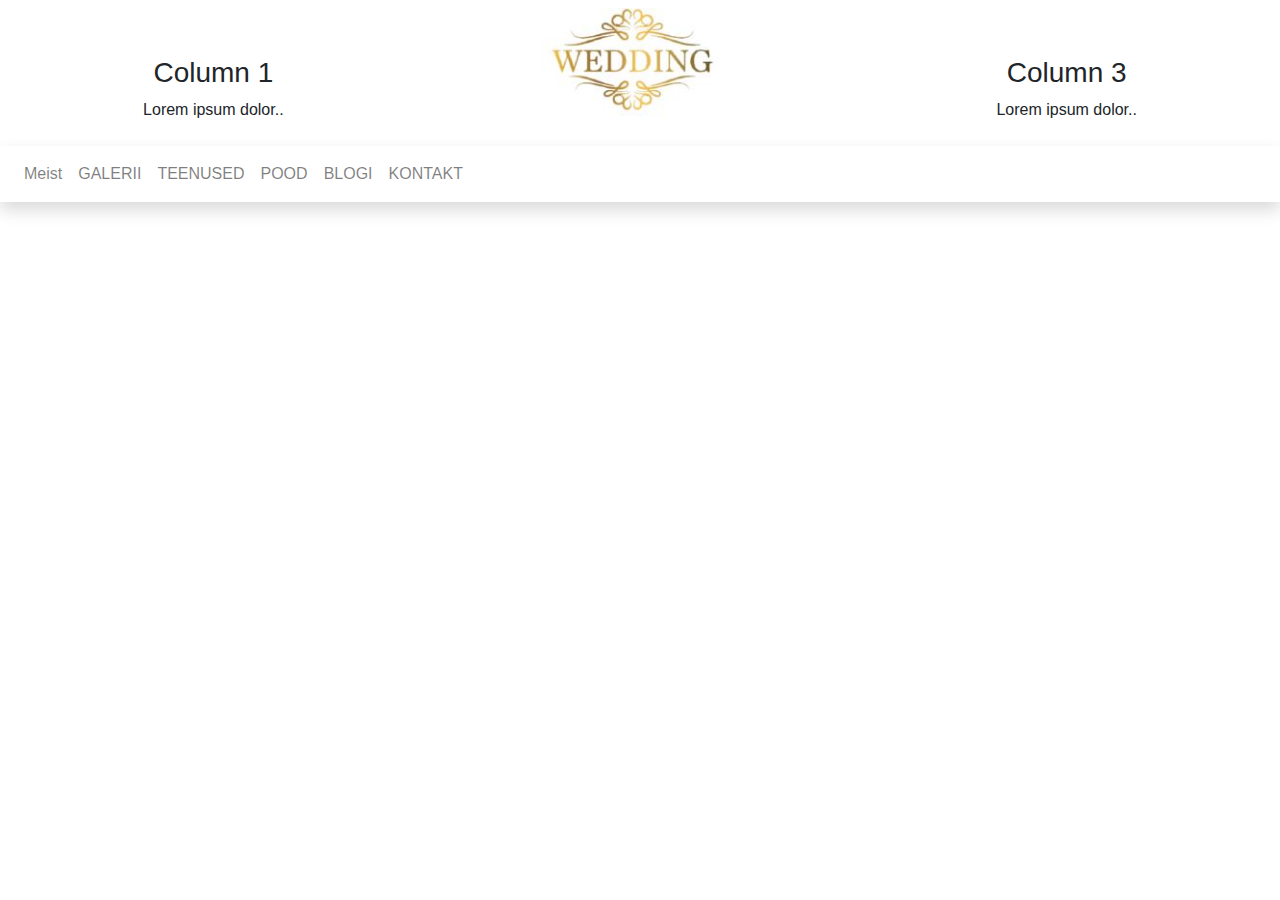
==== home.html @ d2431ec0 "initial commit" ====
<!DOCTYPE html>
<html lang="en">
  <head>
    <meta charset="UTF-8" />
    <meta http-equiv="X-UA-Compatible" content="IE=edge" />
    <meta name="viewport" content="width=device-width, initial-scale=1.0" />
    <link rel="stylesheet" href="style.css" />
    <title>Home</title>
    <link
    rel="stylesheet"
    href="https://stackpath.bootstrapcdn.com/bootstrap/4.3.1/css/bootstrap.min.css"
    integrity="sha384-ggOyR0iXCbMQv3Xipma34MD+dH/1fQ784/j6cY/iJTQUOhcWr7x9JvoRxT2MZw1T"
    crossorigin="anonymous"
  />
  </head>
    <!-- päis --->
    <header class="py-2">
        <div class="container-fluid">
          <div class="row text-center">
            <!--<div class="col-lg-12 my-3 text-center">
              <a href="home.html"><img src="päis.JPG" width="100%" /></a>
            </div> --->
            <div class="col-sm mt-5">
              <h3>Column 1</h3>
              <p>Lorem ipsum dolor..</p>
            </div>
            <div class="col-sm">
              <a href="images/logo.JPG"><img src="images/logo.JPG" width="50%" /></a>
            </div>
            <div class="col-sm mt-5">
              <h3>Column 3</h3>
              <p>Lorem ipsum dolor..</p>
            </div>
          </div>
        </div>
    </header>
      <!-- navigatsioon -->
      <nav class="navbar navbar-expand-lg navbar-light bg-white shadow">
        <button
          class="navbar-toggler"
          type="button"
          data-toggle="collapse"
          data-target="#navbarNavDropdown"
          aria-controls="navbarNavDropdown"
          aria-expanded="false"
          aria-label="Toggle navigation"
        >
          <span class="navbar-toggler-icon"></span>
        </button>
        <div class="collapse navbar-collapse" id="navbarNavDropdown">
          <ul class="navbar-nav mr-auto">
            <li class="nav-item"><a class="nav-link" href="about.html">Meist</a></li>
            <li class="nav-item"><a class="nav-link" href="#">GALERII</a></li>
            <li class="nav-item"><a class="nav-link" href="services.html">TEENUSED</a></li>
            <li class="nav-item"><a class="nav-link" href="#">POOD</a></li>
            <li class="nav-item"><a class="nav-link" href="#">BLOGI</a></li>
            <li class="nav-item"><a class="nav-link" href="#">KONTAKT</a></li>
          </ul>
  <body></body>
</html>
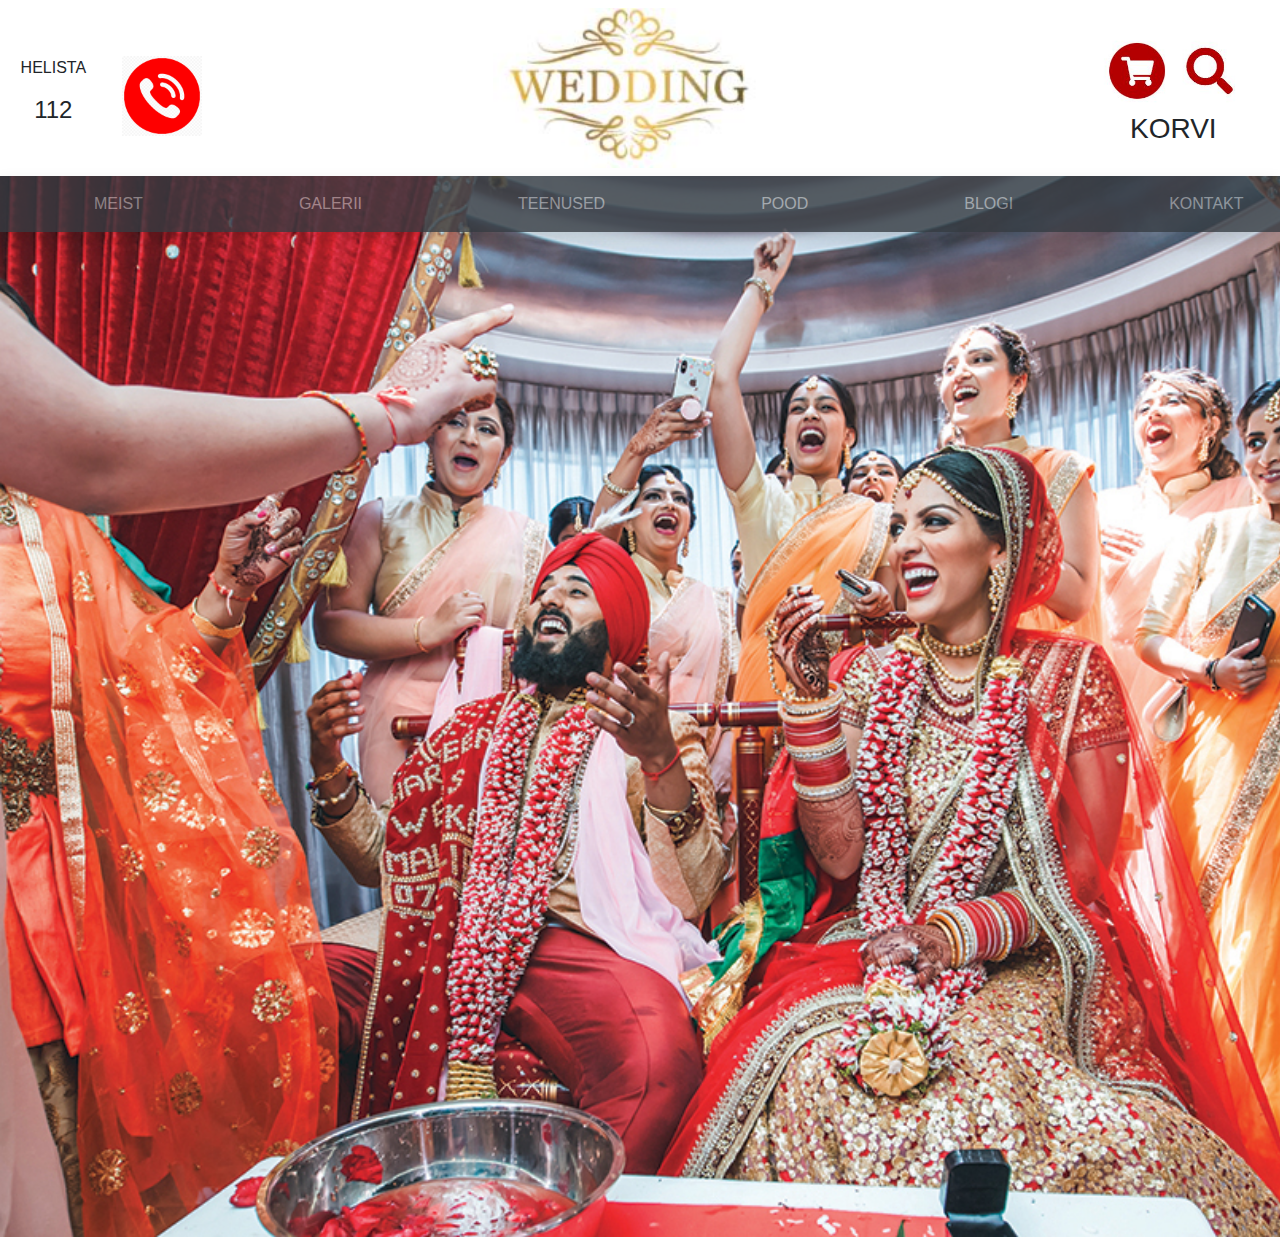
==== commit 38a398b2: "navbar & header" ====
--- a/home.html
+++ b/home.html
@@ -7,54 +7,66 @@
     <link rel="stylesheet" href="style.css" />
     <title>Home</title>
     <link
-    rel="stylesheet"
-    href="https://stackpath.bootstrapcdn.com/bootstrap/4.3.1/css/bootstrap.min.css"
-    integrity="sha384-ggOyR0iXCbMQv3Xipma34MD+dH/1fQ784/j6cY/iJTQUOhcWr7x9JvoRxT2MZw1T"
-    crossorigin="anonymous"
-  />
+      rel="stylesheet"
+      href="https://stackpath.bootstrapcdn.com/bootstrap/4.3.1/css/bootstrap.min.css"
+      integrity="sha384-ggOyR0iXCbMQv3Xipma34MD+dH/1fQ784/j6cY/iJTQUOhcWr7x9JvoRxT2MZw1T"
+      crossorigin="anonymous"
+    />
   </head>
+  <body>
     <!-- päis --->
     <header class="py-2">
-        <div class="container-fluid">
-          <div class="row text-center">
-            <!--<div class="col-lg-12 my-3 text-center">
+      <div class="container-fluid">
+        <div class="row text-center">
+          <!--<div class="col-lg-12 my-3 text-center">
               <a href="home.html"><img src="päis.JPG" width="100%" /></a>
             </div> --->
-            <div class="col-sm mt-5">
-              <h3>Column 1</h3>
-              <p>Lorem ipsum dolor..</p>
-            </div>
-            <div class="col-sm">
-              <a href="images/logo.JPG"><img src="images/logo.JPG" width="50%" /></a>
-            </div>
-            <div class="col-sm mt-5">
-              <h3>Column 3</h3>
-              <p>Lorem ipsum dolor..</p>
-            </div>
+          <div class="col-1 mt-5">
+            <p>HELISTA</p>
+            <h4>112</h4>
+          </div>
+          <div class="col-1 mt-5 mb-0">
+            <a class="logo" href="images/call.png"
+              ><img src="images/call.png"
+            /></a>
+          </div>
+          <div class="col-sm mb-0">
+            <a class="icon" href="images/logo.JPG"
+              ><img src="images/logo.JPG"
+            /></a>
+          </div>
+          <div class="col-2 mt-4 mb-0">
+            <a class="logo" href="images/shop.JPG"
+              ><img src="images/shop.JPG"
+            /></a>
+            <h3>KORVI</h3>
           </div>
         </div>
+      </div>
     </header>
+    <div id="presentation">
       <!-- navigatsioon -->
-      <nav class="navbar navbar-expand-lg navbar-light bg-white shadow">
-        <button
-          class="navbar-toggler"
-          type="button"
-          data-toggle="collapse"
-          data-target="#navbarNavDropdown"
-          aria-controls="navbarNavDropdown"
-          aria-expanded="false"
-          aria-label="Toggle navigation"
+      <container>
+        <nav
+          class="navbar navbar-expand-lg navbar-dark bg-dark shadow"
+          id="mainNav"
         >
-          <span class="navbar-toggler-icon"></span>
-        </button>
-        <div class="collapse navbar-collapse" id="navbarNavDropdown">
-          <ul class="navbar-nav mr-auto">
-            <li class="nav-item"><a class="nav-link" href="about.html">Meist</a></li>
-            <li class="nav-item"><a class="nav-link" href="#">GALERII</a></li>
-            <li class="nav-item"><a class="nav-link" href="services.html">TEENUSED</a></li>
-            <li class="nav-item"><a class="nav-link" href="#">POOD</a></li>
-            <li class="nav-item"><a class="nav-link" href="#">BLOGI</a></li>
-            <li class="nav-item"><a class="nav-link" href="#">KONTAKT</a></li>
-          </ul>
-  <body></body>
+          <div class="collapse navbar-collapse" id="navbarNavDropdown">
+            <ul class="navbar-nav mx-auto">
+              <li class="nav-item">
+                <a class="nav-link" href="about.html">MEIST</a>
+              </li>
+              <li class="nav-item"><a class="nav-link" href="#">GALERII</a></li>
+              <li class="nav-item">
+                <a class="nav-link" href="services.html">TEENUSED</a>
+              </li>
+              <li class="nav-item"><a class="nav-link" href="#">POOD</a></li>
+              <li class="nav-item"><a class="nav-link" href="#">BLOGI</a></li>
+              <li class="nav-item"><a class="nav-link" href="#">KONTAKT</a></li>
+            </ul>
+          </div>
+        </nav>
+      </container>
+    </div>
+  </body>
 </html>
--- a/style.css
+++ b/style.css
@@ -0,0 +1,34 @@
+.logo img {
+  height: 80px;
+}
+
+.icon img {
+  height: 160px;
+}
+
+.nav-item {
+  margin-left: 70px;
+  margin-right: 70px;
+}
+
+#mainNav {
+  background-color: black;
+  opacity: 0.8;
+}
+
+.jumbotron {
+  background-image: url("images/wedding2.jpg");
+  background-size: cover;
+  height: 100%;
+}
+
+#presentation {
+  background-image: url("images/wedding2.jpg");
+  height: 1061px;
+  width: auto;
+  background-repeat: no-repeat;
+  background-size: cover;
+}
+
+#wedding img {
+}
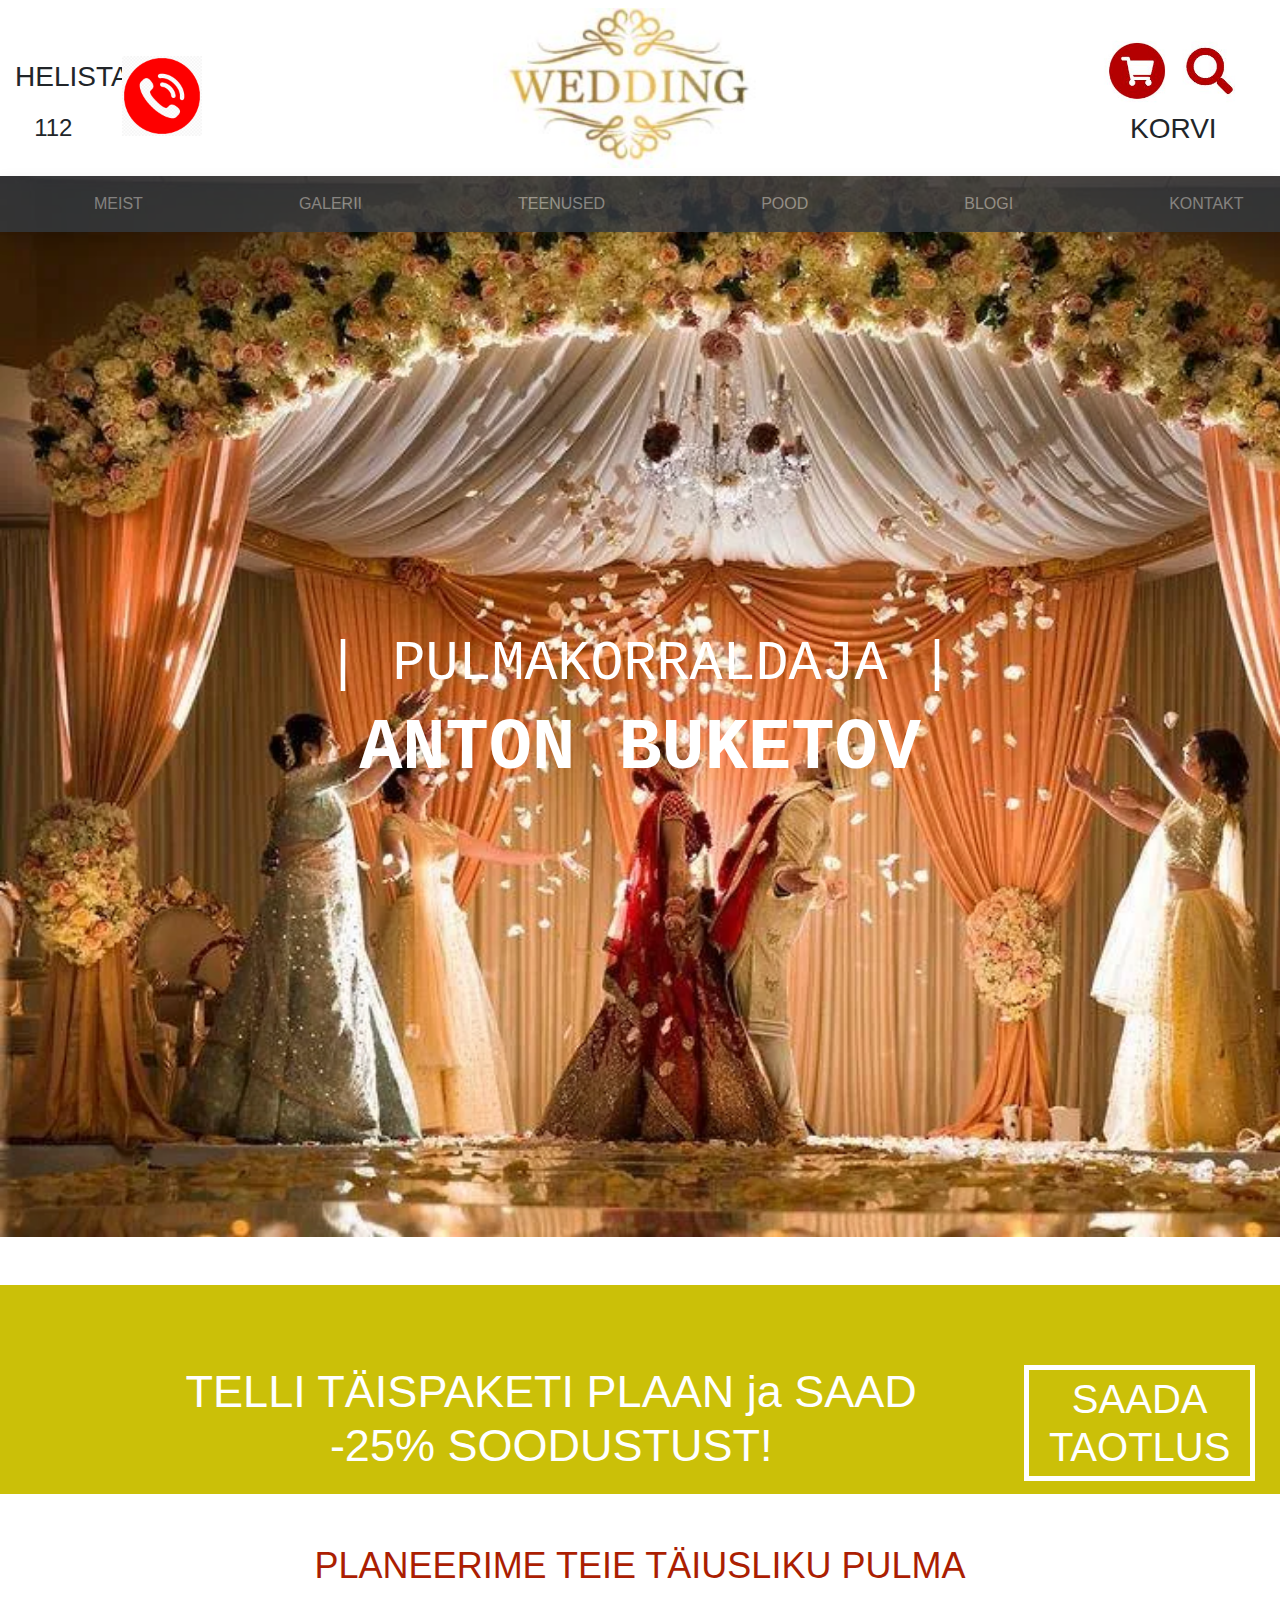
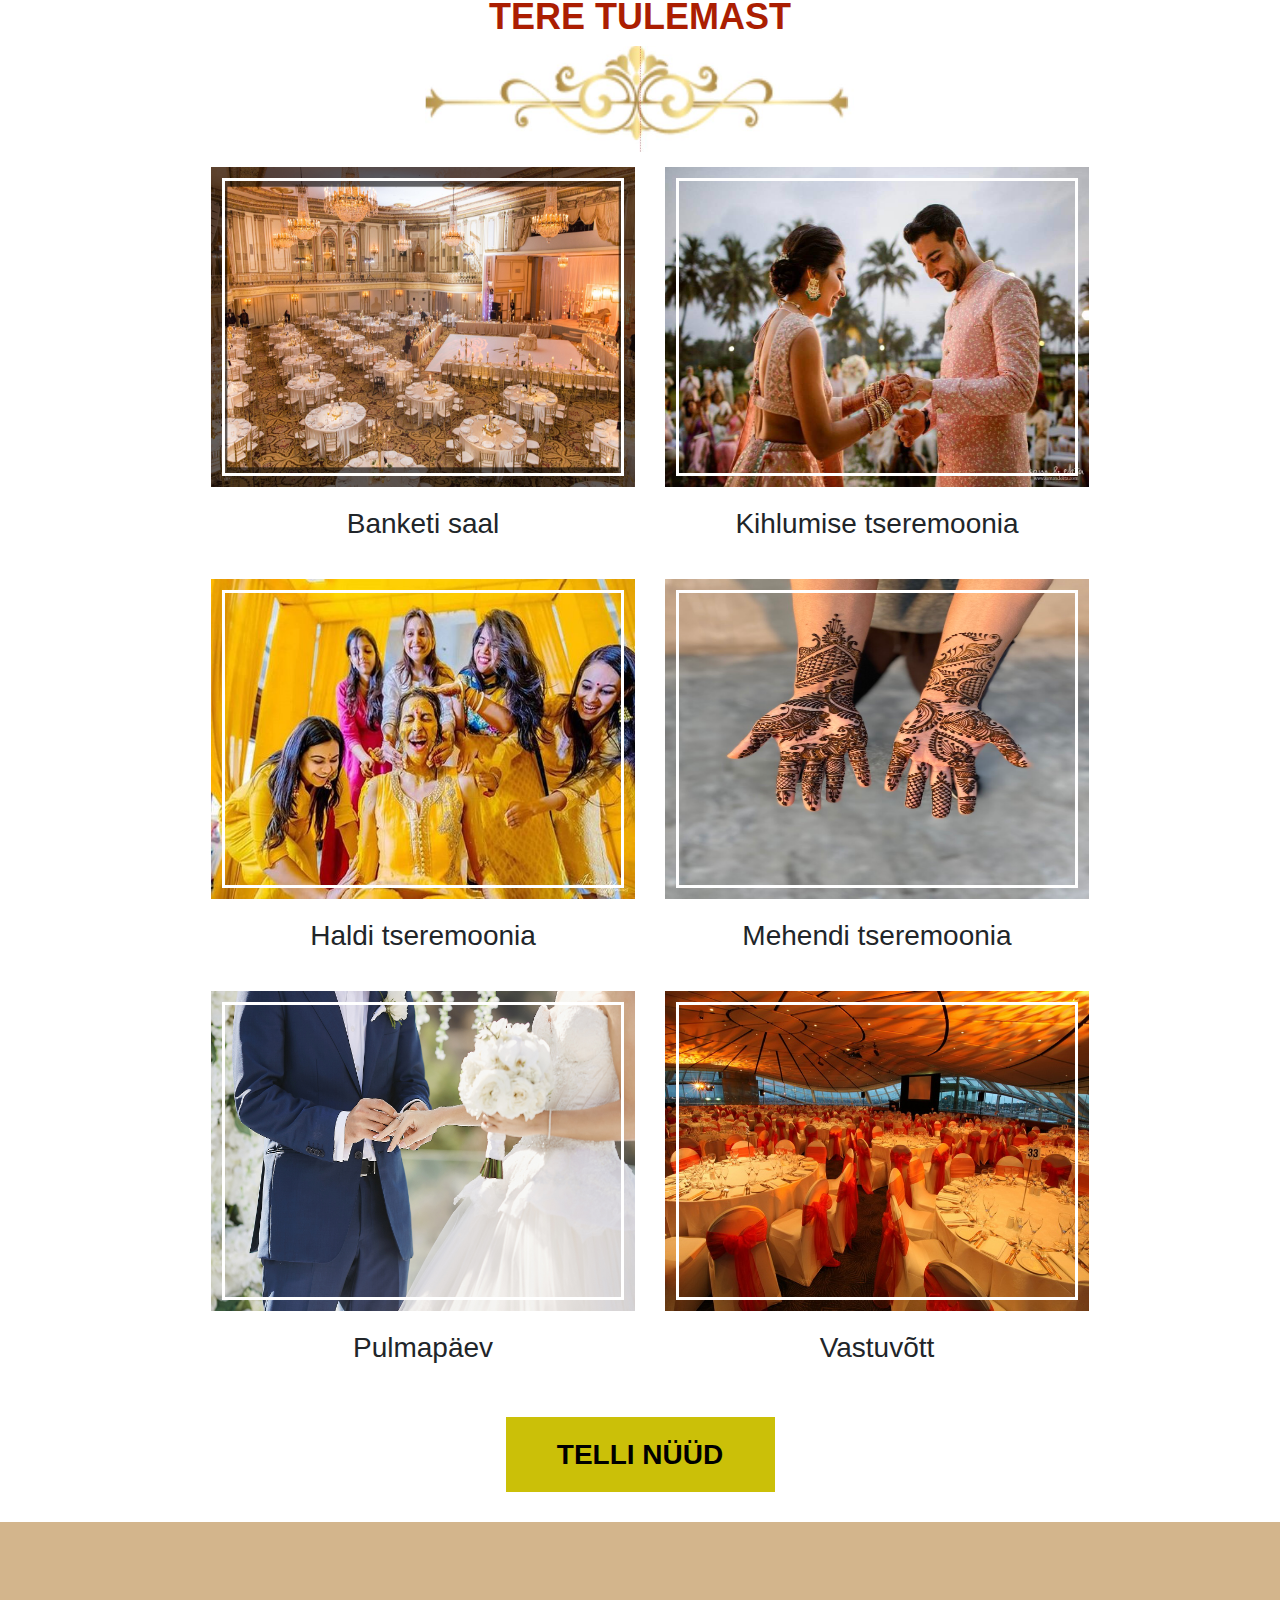
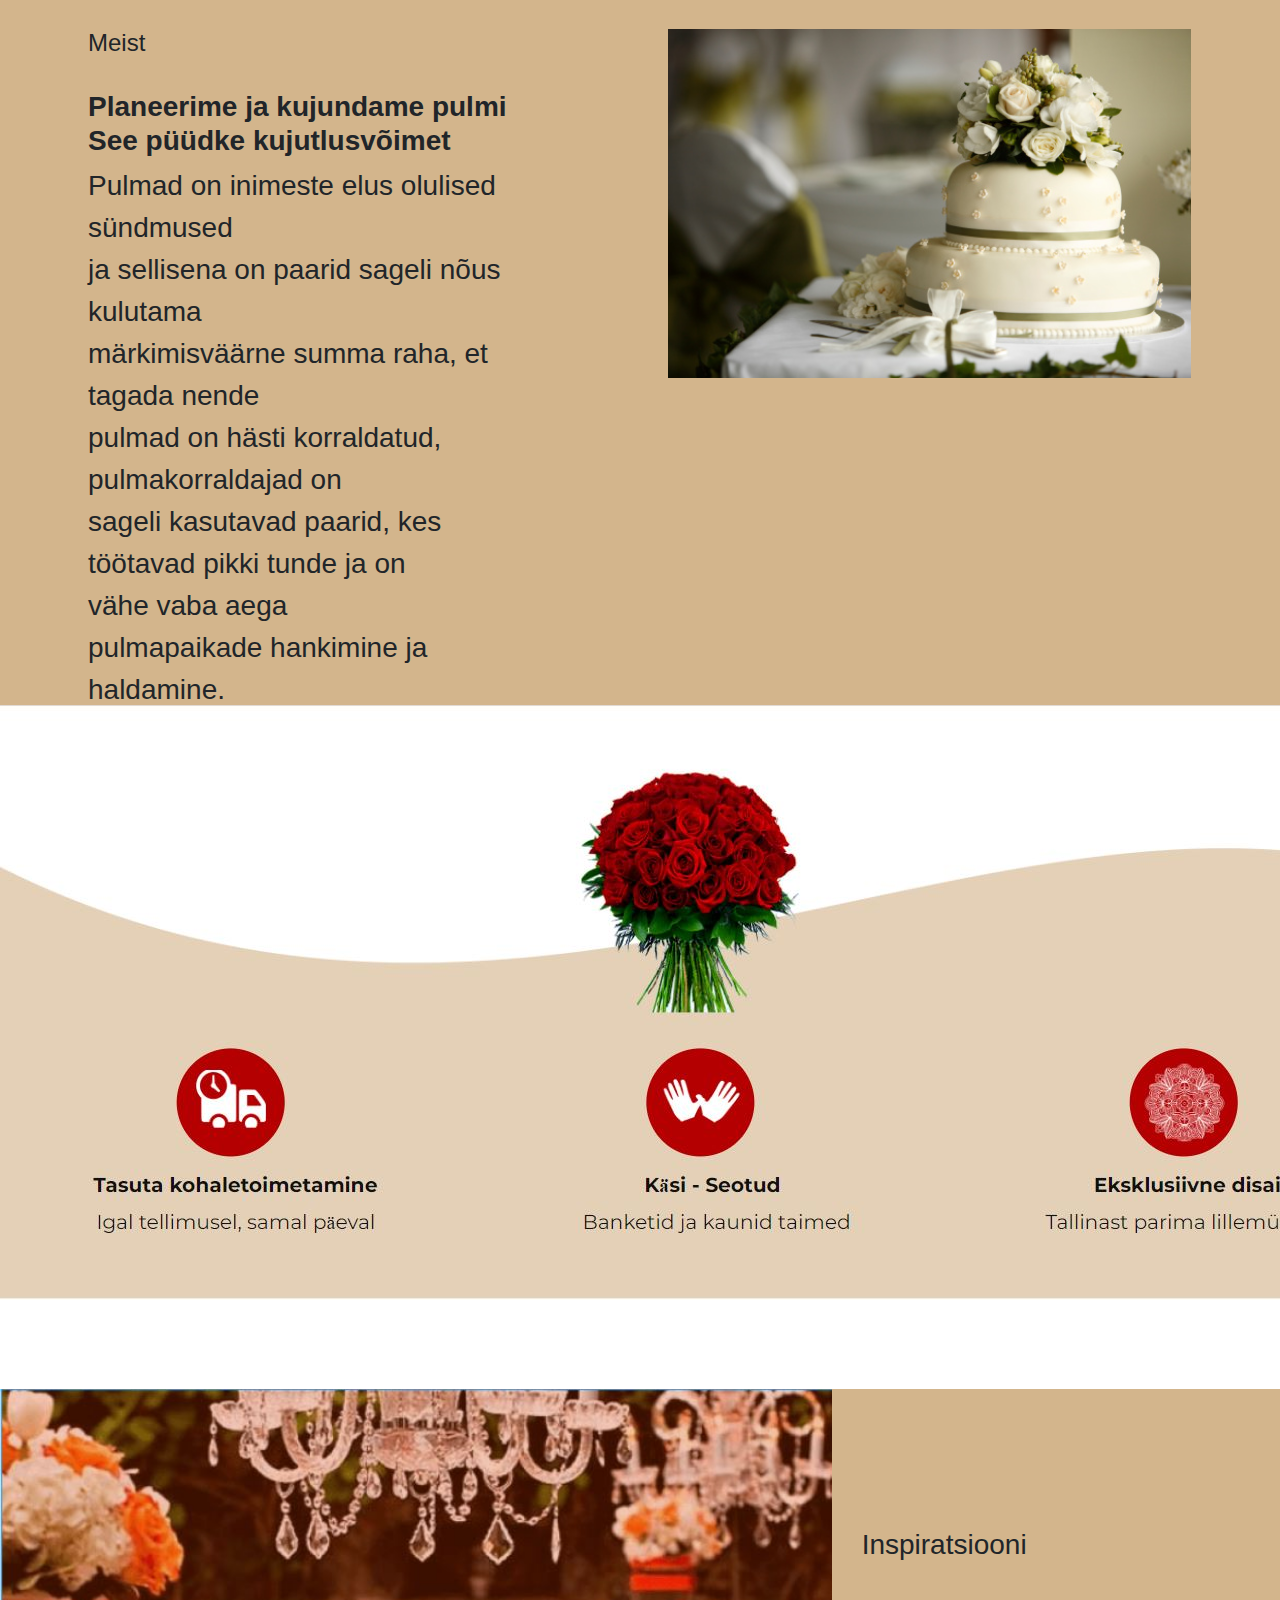
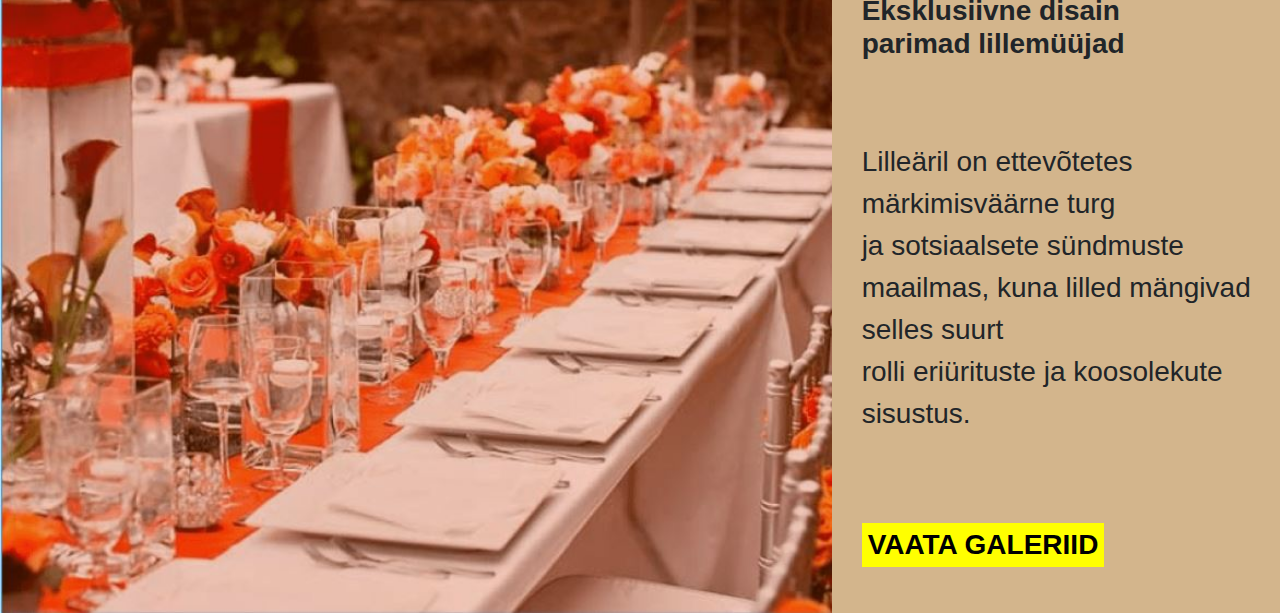
==== commit 5c2a8c5c: "homepage" ====
--- a/home.html
+++ b/home.html
@@ -18,9 +18,6 @@
     <header class="py-2">
       <div class="container-fluid">
         <div class="row text-center">
-          <!--<div class="col-lg-12 my-3 text-center">
-              <a href="home.html"><img src="päis.JPG" width="100%" /></a>
-            </div> --->
           <div class="col-1 mt-5">
             <p>HELISTA</p>
             <h4>112</h4>
@@ -67,6 +64,117 @@
           </div>
         </nav>
       </container>
+      <h1
+        style="
+          font-family: 'Courier New', Courier, monospace-semibold;
+          color: white;
+          font-size: 55px;
+          padding-top: 400px;
+        "
+      >
+        | PULMAKORRALDAJA |
+      </h1>
+      <h1
+        style="
+          font-family: 'Courier New', Courier, monospace-bold;
+          color: white;
+          font-size: 72px;
+          font-weight: bold;
+        "
+      >
+        ANTON BUKETOV
+      </h1>
+    </div>
+    <div class="homeContent">
+      <div class="soodustus">
+        <h1 style="color: white; font-size: 45px; padding-right: 77px">
+          TELLI TÄISPAKETI PLAAN ja SAAD -25% SOODUSTUST!
+        </h1>
+        <container>
+          <h1 style="color: white; border: 5px solid white; padding: 5px">
+            SAADA TAOTLUS
+          </h1>
+        </container>
+      </div>
+      <div class="tereTulemast">
+        <h2>PLANEERIME TEIE TÄIUSLIKU PULMA</h2>
+        <h2 style="font-weight: bold">TERE TULEMAST</h2>
+        <img src="images/kaunistus.jpg" />
+      </div>
+      <div class="võimalused">
+        <div>
+          <img src="images/saal.jpg" />
+          <h1>Banketi saal</h1>
+        </div>
+        <div>
+          <img src="images/kihlus.jpeg" />
+          <h1>Kihlumise tseremoonia</h1>
+        </div>
+        <div>
+          <img src="images/haldi.jpg" />
+          <h1>Haldi tseremoonia</h1>
+        </div>
+        <div>
+          <img src="images/mehndi.jpg" />
+          <h1>Mehendi tseremoonia</h1>
+        </div>
+        <div>
+          <img src="images/Mens-wedding-ring.jpg" />
+          <h1>Pulmapäev</h1>
+        </div>
+        <div>
+          <img src="images/wedding.jpg" />
+          <h1>Vastuvõtt</h1>
+        </div>
+      </div>
+      <div class="telli" style="align-text: center">
+        <button type="button"><b style="font-size: 28px">TELLI NÜÜD</b></button>
+      </div>
+      <div class="meistDescription">
+        <div class="tekst">
+          <h4>Meist</h3>
+            <br>
+          <h3><b>Planeerime ja kujundame pulmi<br>
+          See püüdke kujutlusvõimet</b></h3>
+          <p style="font-size: 28px ;">
+            Pulmad on inimeste elus olulised sündmused<br>
+             ja sellisena on paarid sageli nõus kulutama<br>
+              märkimisväärne summa raha, et tagada nende<br>
+               pulmad on hästi korraldatud, pulmakorraldajad on<br>
+               sageli kasutavad paarid, kes töötavad pikki tunde ja on<br>
+                vähe vaba aega<br>
+                 pulmapaikade hankimine ja haldamine.
+          </p>
+        <button type="button" style=" background-color: yellow"><b style="font-size: 28px;">VAATA ROHKEM</b></button>
+
+        </div>
+        <div class="kook"><img src="images/kook.jpg" /></div>
+      </div>
+      <div class="lilled">
+        <img src="images/roses.JPG">
+      </div>
+      <div class="inspiratsioon">
+        <img src="images/laud.JPG" style="min-height: 100%;">
+        <div class="inspInfo">
+          <h3>Inspiratsiooni</h3>
+          <br>
+          <h3><b>Eksklusiivne disain<br>
+          parimad lillemüüjad</b></h3>
+          <br>
+          <br>
+          <br>
+          <p>
+            Lilleäril on ettevõtetes märkimisväärne turg <br>
+            ja sotsiaalsete sündmuste maailmas, kuna lilled mängivad selles suurt <br>
+            rolli eriürituste ja koosolekute sisustus.
+          </p>
+          <br>
+          <br>
+          <br>
+        <button type="button" style=" background-color: yellow"><b style="font-size: 28px;">VAATA GALERIID</b></button>
+
+        </div>
+      </div>
     </div>
   </body>
 </html>
--- a/style.css
+++ b/style.css
@@ -28,7 +28,177 @@
   width: auto;
   background-repeat: no-repeat;
   background-size: cover;
-}
-
-#wedding img {
-}
+  text-align: center;
+}
+
+#description {
+  height: 400px;
+  width: auto;
+  background-repeat: no-repeat;
+  background-size: cover;
+  margin-bottom: 50px;
+  margin-left: 20px;
+  margin-right: 20px;
+}
+
+#statistika {
+  height: 400px;
+  background-image: url("images/flowers2.jpg");
+  width: auto;
+  background-repeat: no-repeat;
+  background-size: cover;
+  margin-bottom: 50px;
+  margin-left: 20px;
+  margin-right: 20px;
+}
+
+#stat {
+  margin-top: 100px;
+}
+
+.card {
+  margin-top: 20px;
+  margin-left: 20px;
+  margin-right: 20px;
+}
+.card1 {
+  background-color: #e3bb86;
+}
+.card-text1 {
+  color: #ab1e02;
+}
+.card2 {
+  background-image: url("images/hands-2.jpg");
+  background-size: 100% 300px;
+  color: white;
+  width: 60%;
+  margin-left: 20%;
+}
+.joon {
+  width: 25%;
+  height: 10px;
+  background-color: white;
+}
+
+.presentation {
+  text-align: center;
+  border: 5px solid #ffff00;
+}
+
+.soodustus {
+  display: flex;
+  margin-top: 48px;
+  padding-top: 80px;
+  background-color: #cbc008;
+  text-align: center;
+  height: 209px;
+  padding-left: 155px;
+  padding-right: 25px;
+}
+
+.tereTulemast {
+  margin-top: 50px;
+  text-align: center;
+}
+
+.tereTulemast h2 {
+  color: #ab1e02;
+  font-size: 36px;
+}
+
+.tereTulemast img {
+  height: 106px;
+  width: 430px;
+}
+
+.võimalused {
+  display: flex;
+  flex-direction: row;
+  flex-wrap: wrap;
+  margin-left: 196px;
+  margin-right: 164px;
+}
+
+.võimalused div {
+  padding: 15px;
+  text-align: center;
+}
+
+.võimalused div img {
+  height: 320px;
+  width: 424px;
+  outline: 3px solid white;
+  outline-offset: -14px;
+}
+
+.võimalused div h1 {
+  padding-top: 20px;
+  font-size: 28px;
+}
+
+.võimalused h1 {
+  padding-top: 15px;
+}
+
+.telli {
+  margin-top: 30px;
+  margin-bottom: 30px;
+}
+
+.telli button {
+  display: block;
+  margin: 0 auto;
+  background-color: #cbc008;
+  height: 75px;
+  width: 269px;
+}
+
+.meistDescription {
+  background-color: rgba(211, 181, 140, 100);
+  height: 783px;
+  display: flex;
+}
+
+.kook {
+  padding-top: 107px;
+  padding-bottom: 107px;
+  margin-left: 151px;
+  margin-right: 89px;
+  width: 828px;
+  height: 569px;
+}
+
+.kook img {
+  min-width: 100%;
+}
+
+.tekst {
+  margin-left: 88px;
+  margin-top: 107px;
+}
+
+.lilled img {
+  min-width: 100%;
+  min-height: auto;
+  margin-bottom: 89px;
+}
+
+.inspiratsioon {
+  height: 824px;
+  background-color: rgba(211, 181, 140, 100);
+  display: flex;
+}
+
+.inspInfo {
+  padding-top: 139px;
+  padding-left: 30px;
+}
+
+.inspInfo h3,
+p {
+  font-size: 28px;
+}
+
+button {
+  border: none;
+}
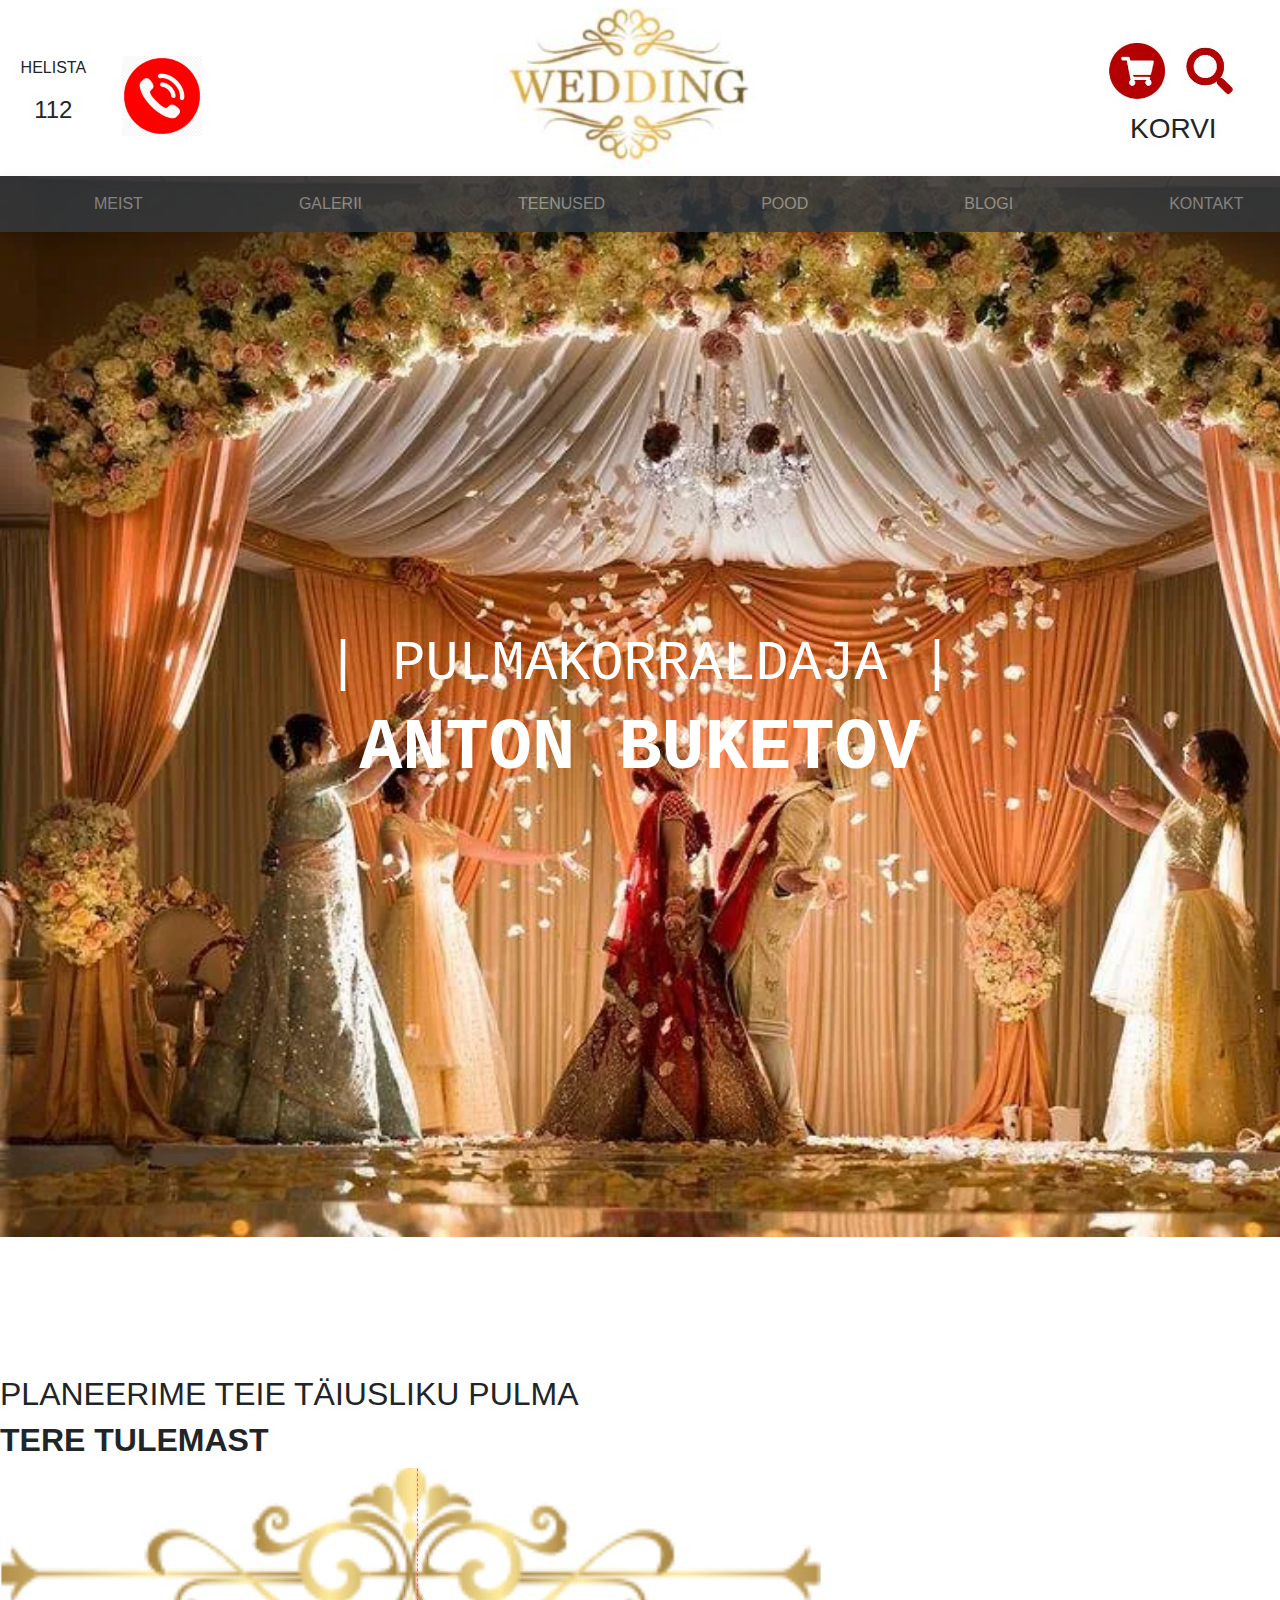
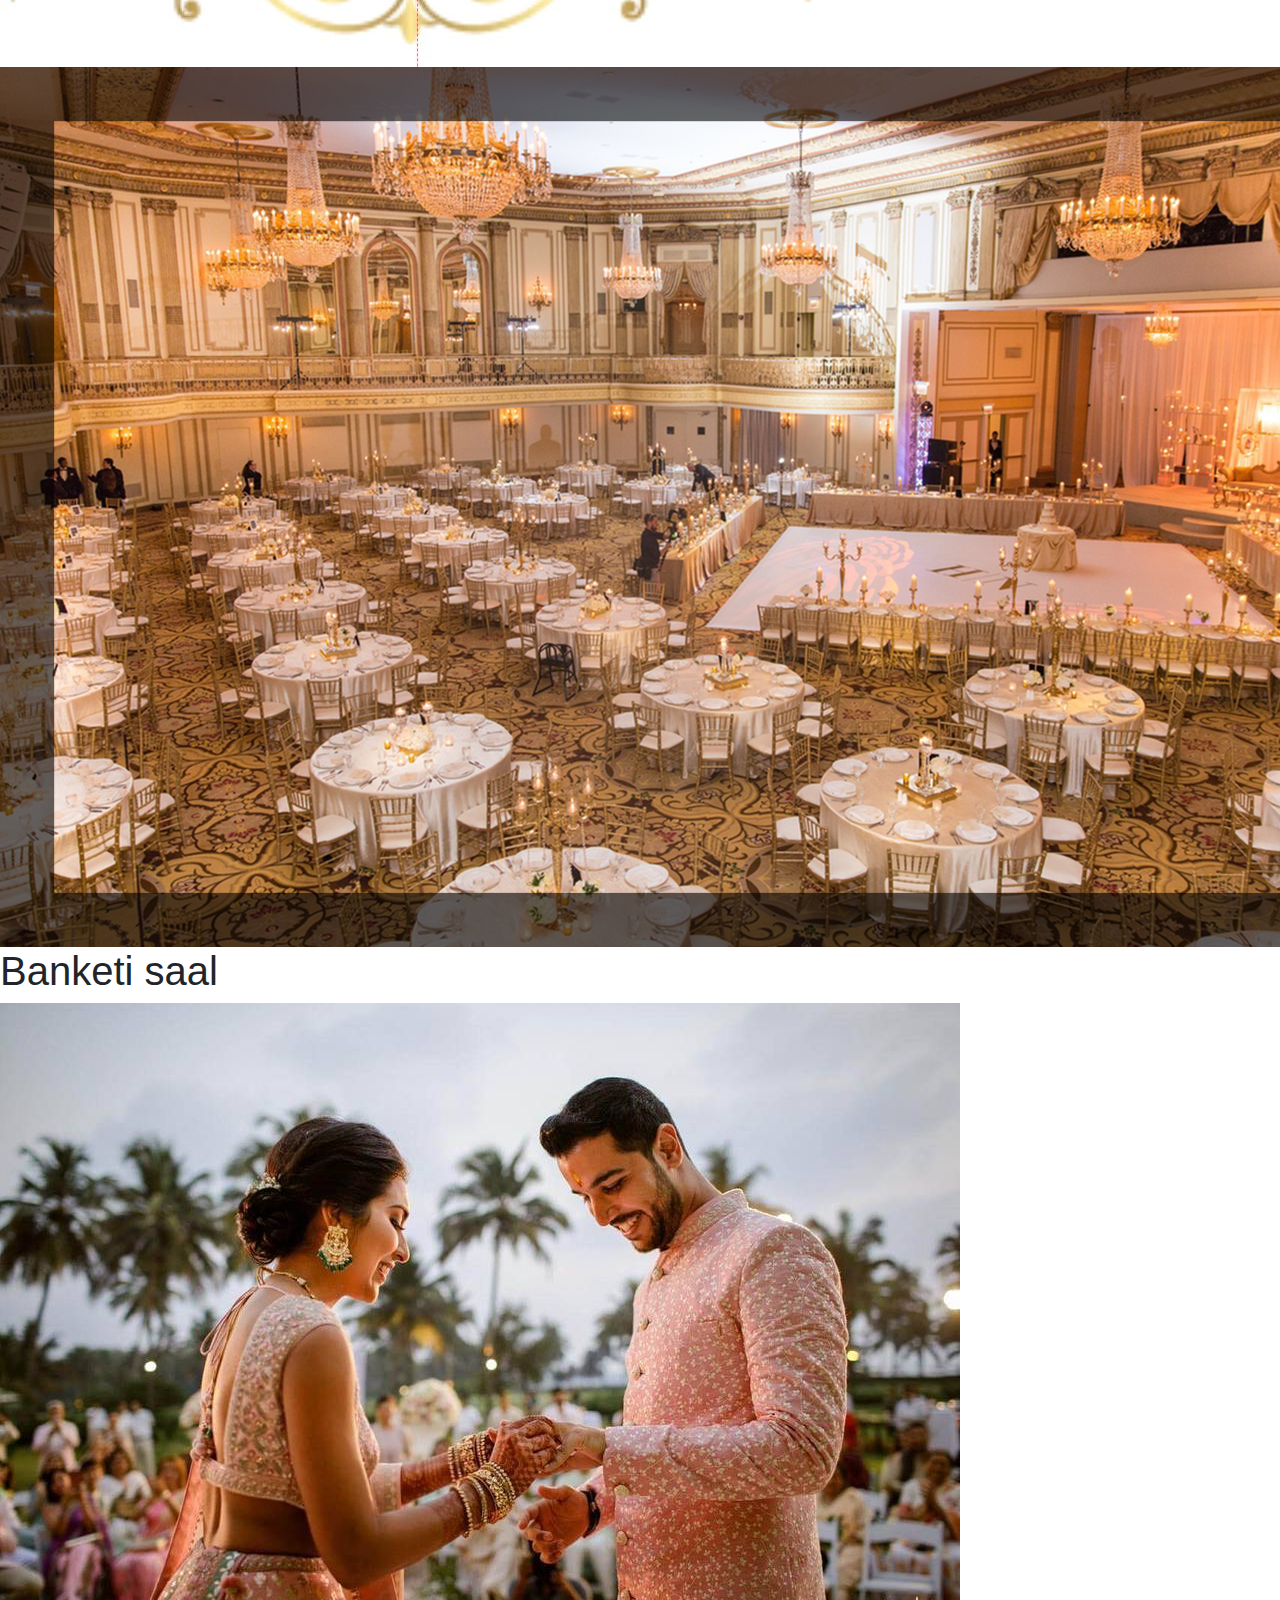
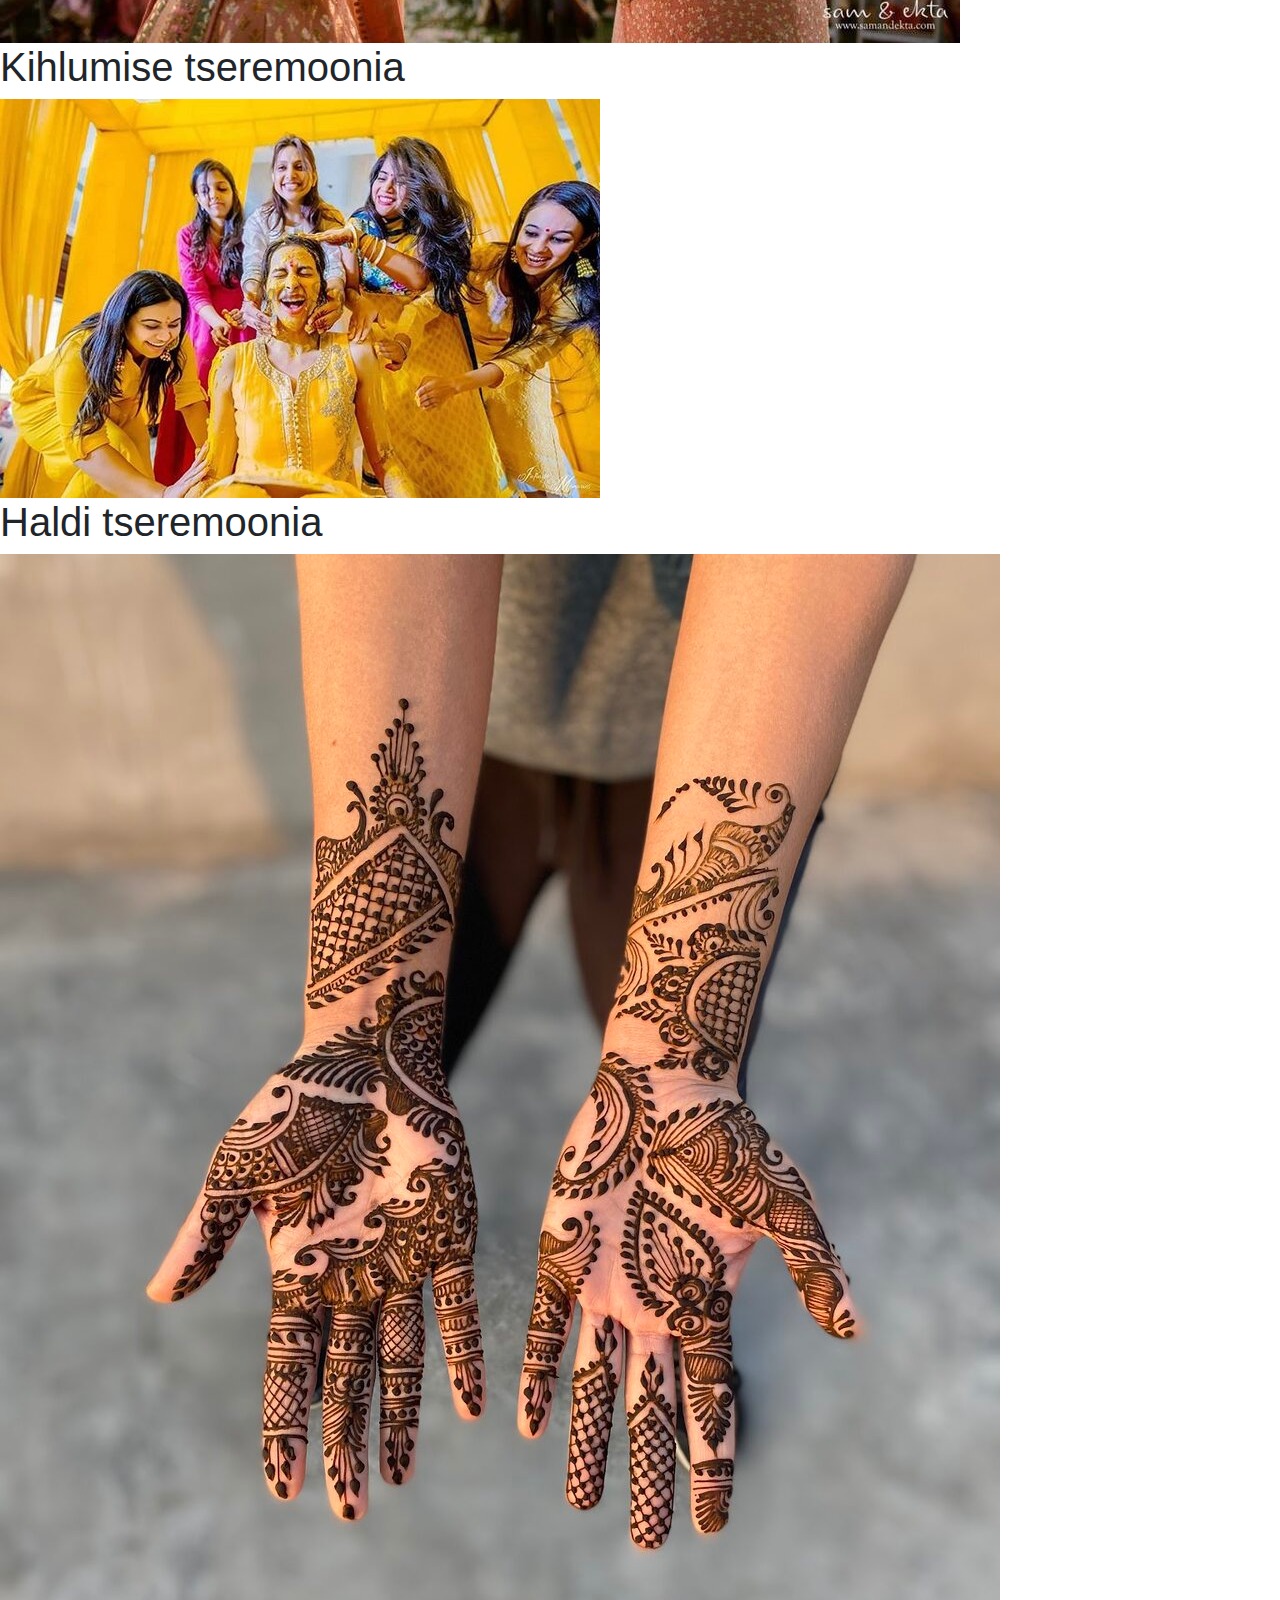
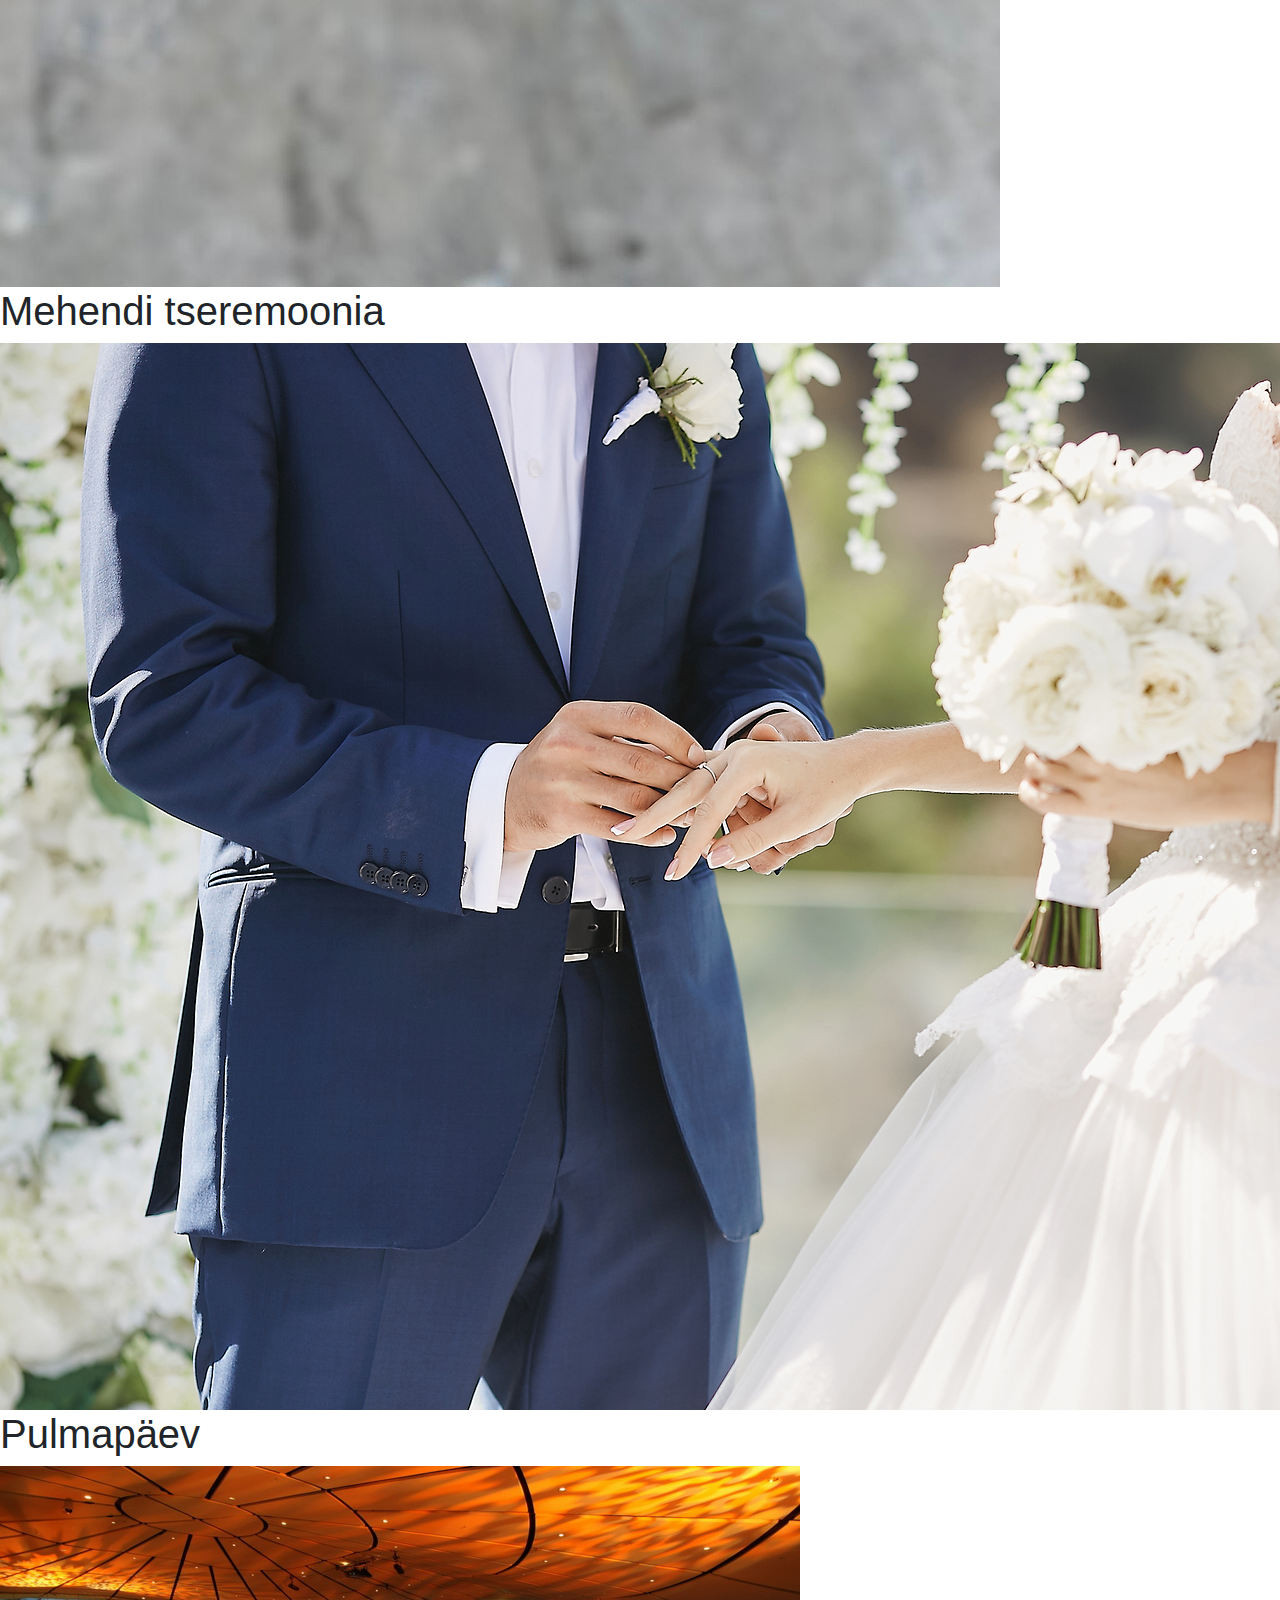
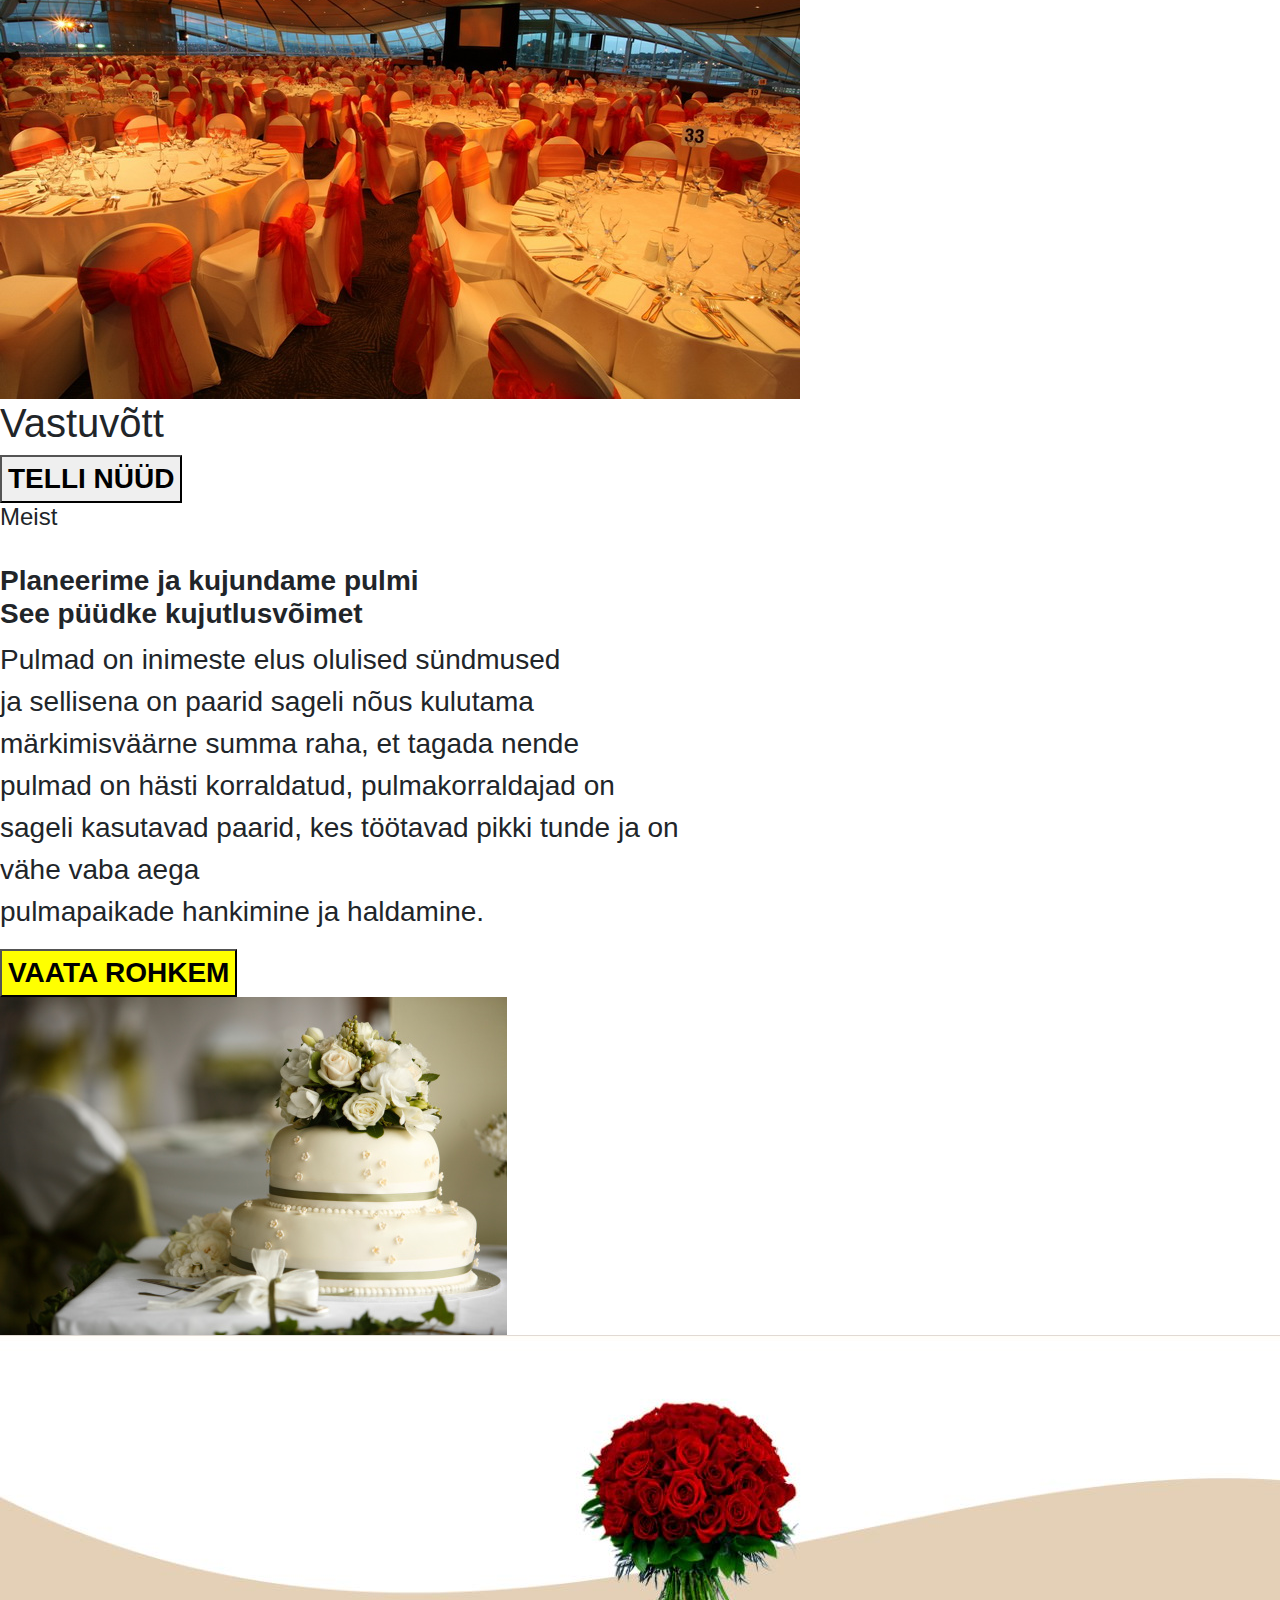
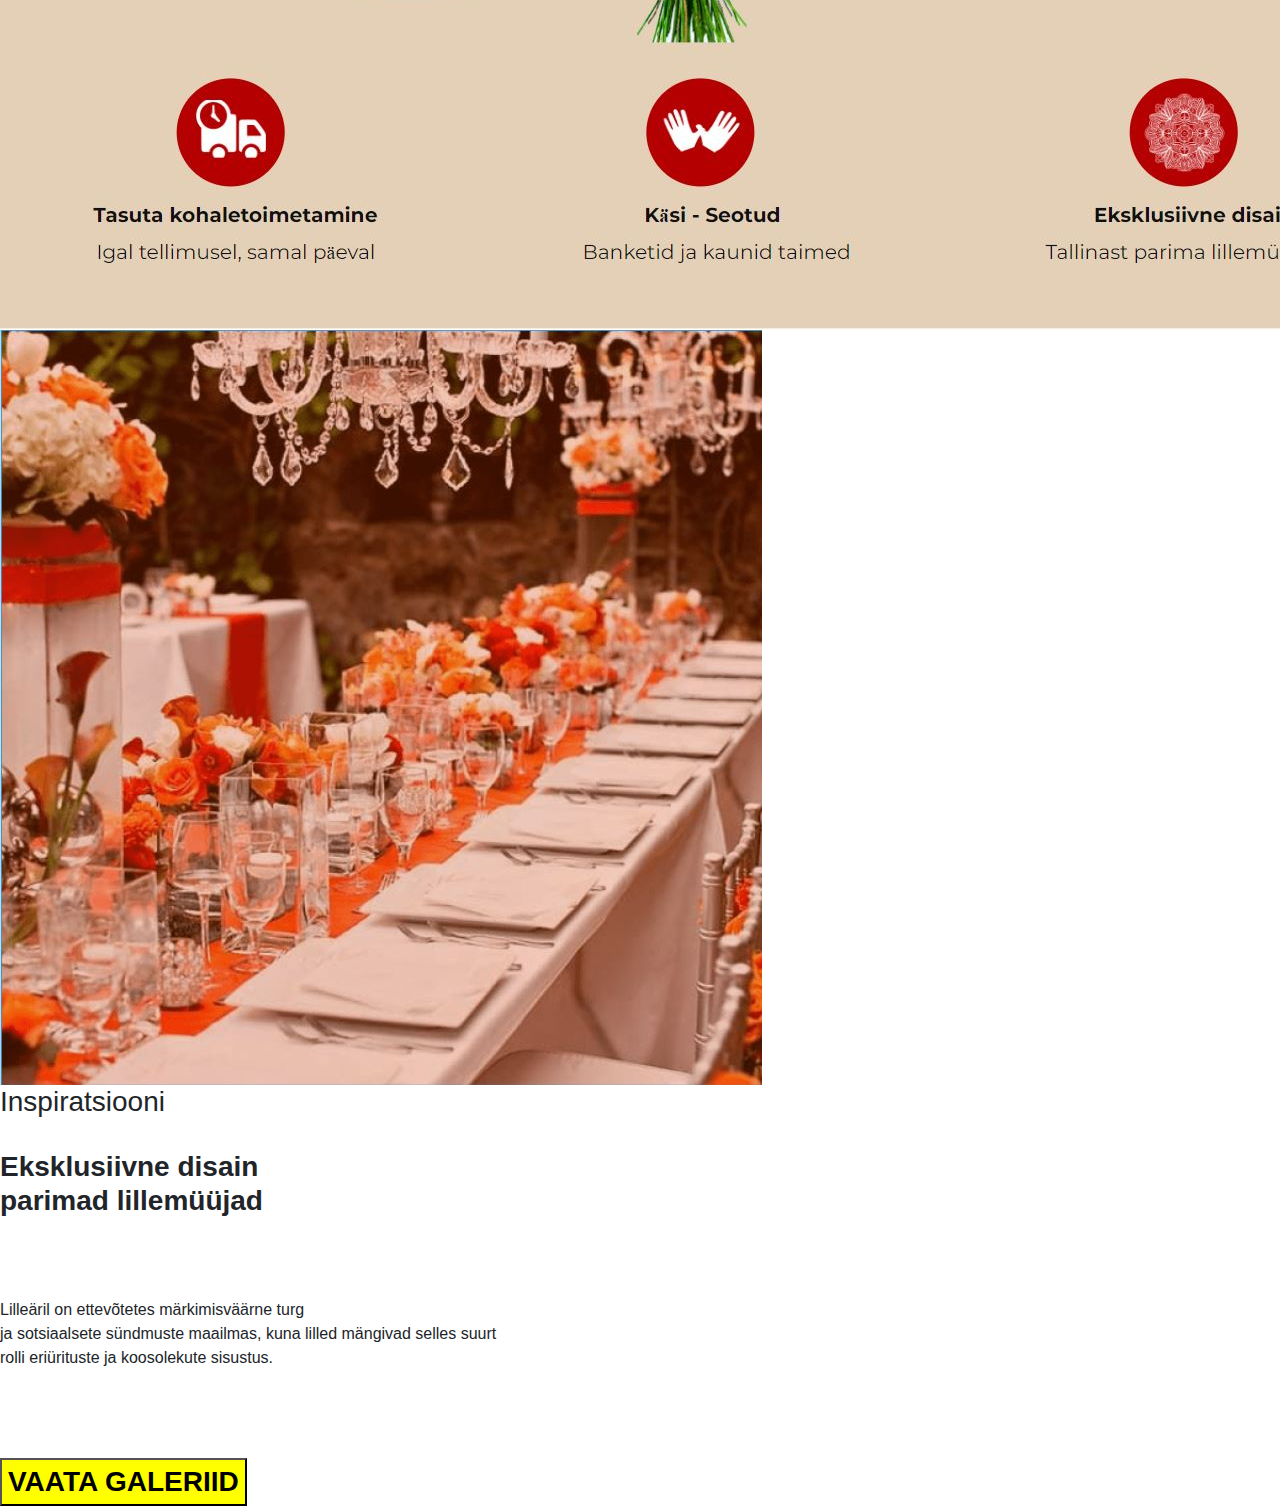
==== commit 15f01532: "Merge branch 'main' of https://github.com/karlerikott/VlePulmad into main" ====
--- a/home.html
+++ b/home.html
@@ -28,7 +28,7 @@
             /></a>
           </div>
           <div class="col-sm mb-0">
-            <a class="icon" href="images/logo.JPG"
+            <a class="icon" href="home.html"
               ><img src="images/logo.JPG"
             /></a>
           </div>
--- a/style.css
+++ b/style.css
@@ -79,126 +79,3 @@
   height: 10px;
   background-color: white;
 }
-
-.presentation {
-  text-align: center;
-  border: 5px solid #ffff00;
-}
-
-.soodustus {
-  display: flex;
-  margin-top: 48px;
-  padding-top: 80px;
-  background-color: #cbc008;
-  text-align: center;
-  height: 209px;
-  padding-left: 155px;
-  padding-right: 25px;
-}
-
-.tereTulemast {
-  margin-top: 50px;
-  text-align: center;
-}
-
-.tereTulemast h2 {
-  color: #ab1e02;
-  font-size: 36px;
-}
-
-.tereTulemast img {
-  height: 106px;
-  width: 430px;
-}
-
-.võimalused {
-  display: flex;
-  flex-direction: row;
-  flex-wrap: wrap;
-  margin-left: 196px;
-  margin-right: 164px;
-}
-
-.võimalused div {
-  padding: 15px;
-  text-align: center;
-}
-
-.võimalused div img {
-  height: 320px;
-  width: 424px;
-  outline: 3px solid white;
-  outline-offset: -14px;
-}
-
-.võimalused div h1 {
-  padding-top: 20px;
-  font-size: 28px;
-}
-
-.võimalused h1 {
-  padding-top: 15px;
-}
-
-.telli {
-  margin-top: 30px;
-  margin-bottom: 30px;
-}
-
-.telli button {
-  display: block;
-  margin: 0 auto;
-  background-color: #cbc008;
-  height: 75px;
-  width: 269px;
-}
-
-.meistDescription {
-  background-color: rgba(211, 181, 140, 100);
-  height: 783px;
-  display: flex;
-}
-
-.kook {
-  padding-top: 107px;
-  padding-bottom: 107px;
-  margin-left: 151px;
-  margin-right: 89px;
-  width: 828px;
-  height: 569px;
-}
-
-.kook img {
-  min-width: 100%;
-}
-
-.tekst {
-  margin-left: 88px;
-  margin-top: 107px;
-}
-
-.lilled img {
-  min-width: 100%;
-  min-height: auto;
-  margin-bottom: 89px;
-}
-
-.inspiratsioon {
-  height: 824px;
-  background-color: rgba(211, 181, 140, 100);
-  display: flex;
-}
-
-.inspInfo {
-  padding-top: 139px;
-  padding-left: 30px;
-}
-
-.inspInfo h3,
-p {
-  font-size: 28px;
-}
-
-button {
-  border: none;
-}
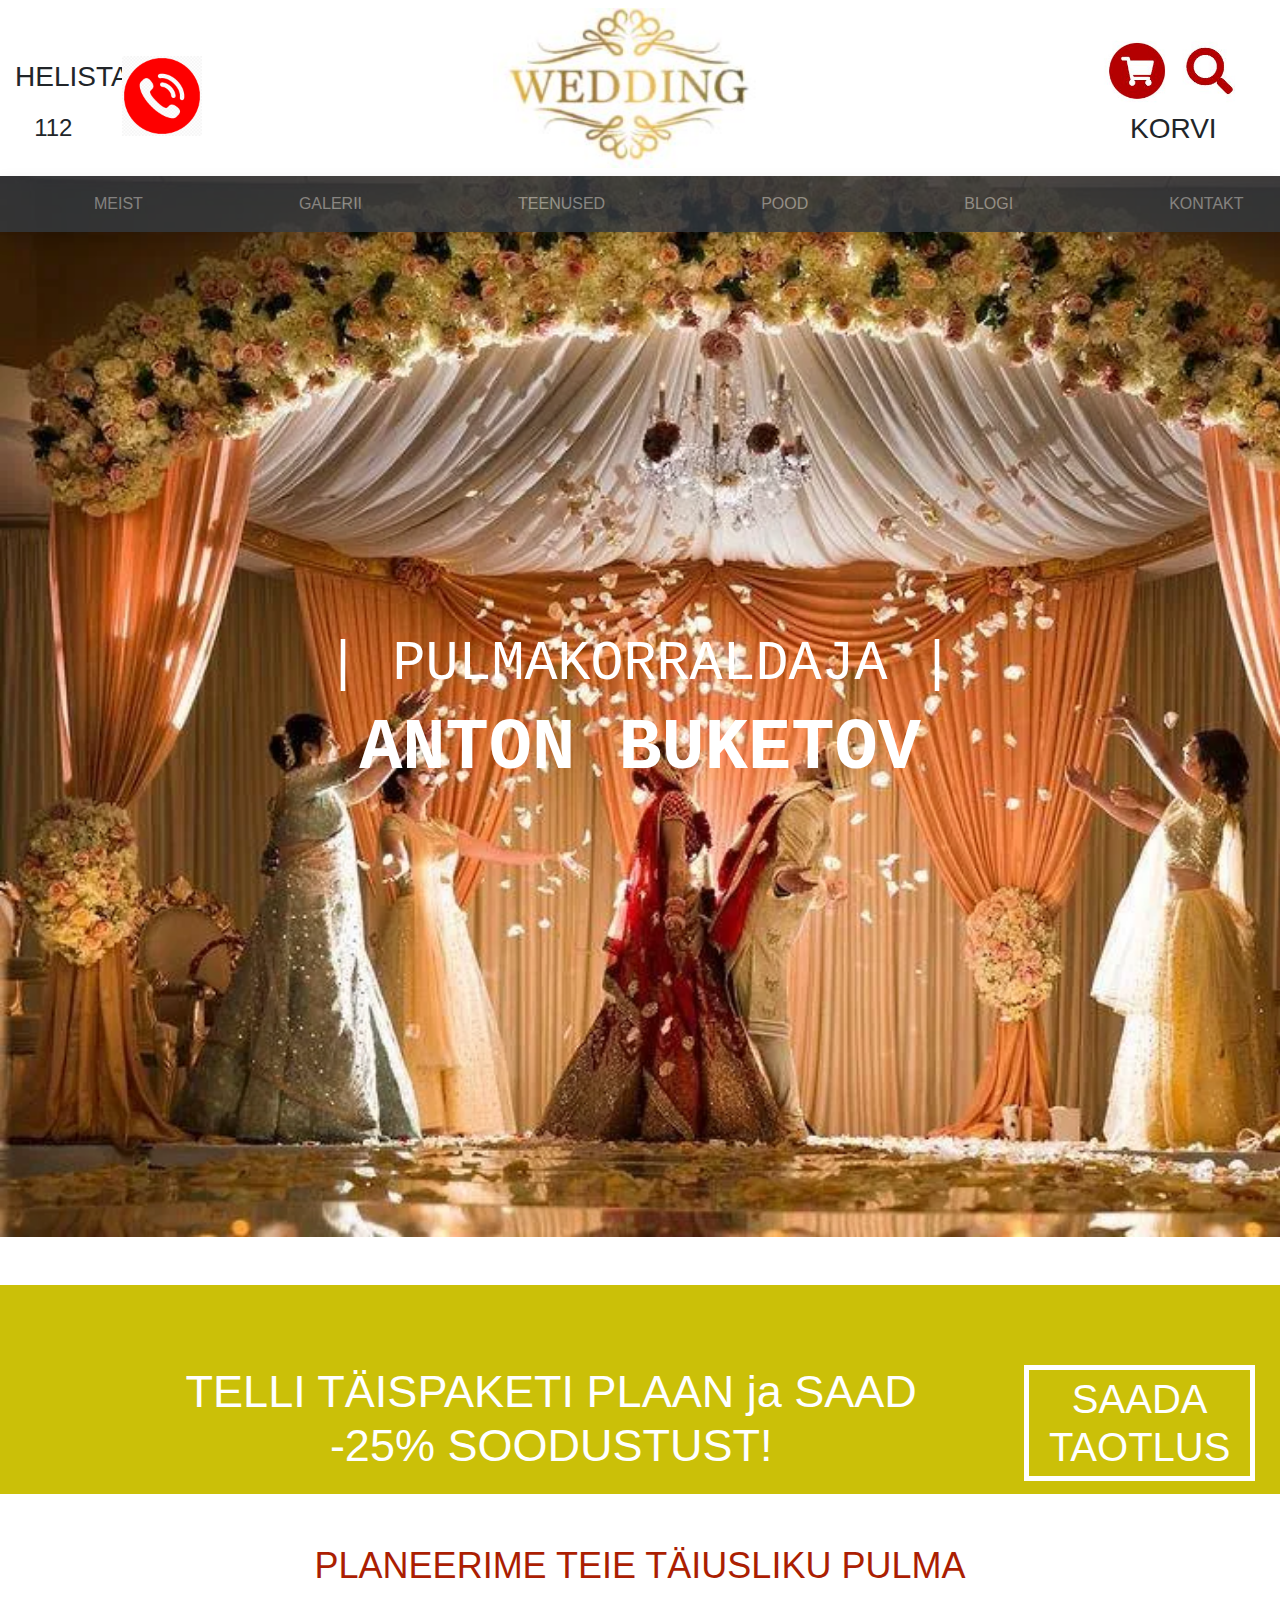
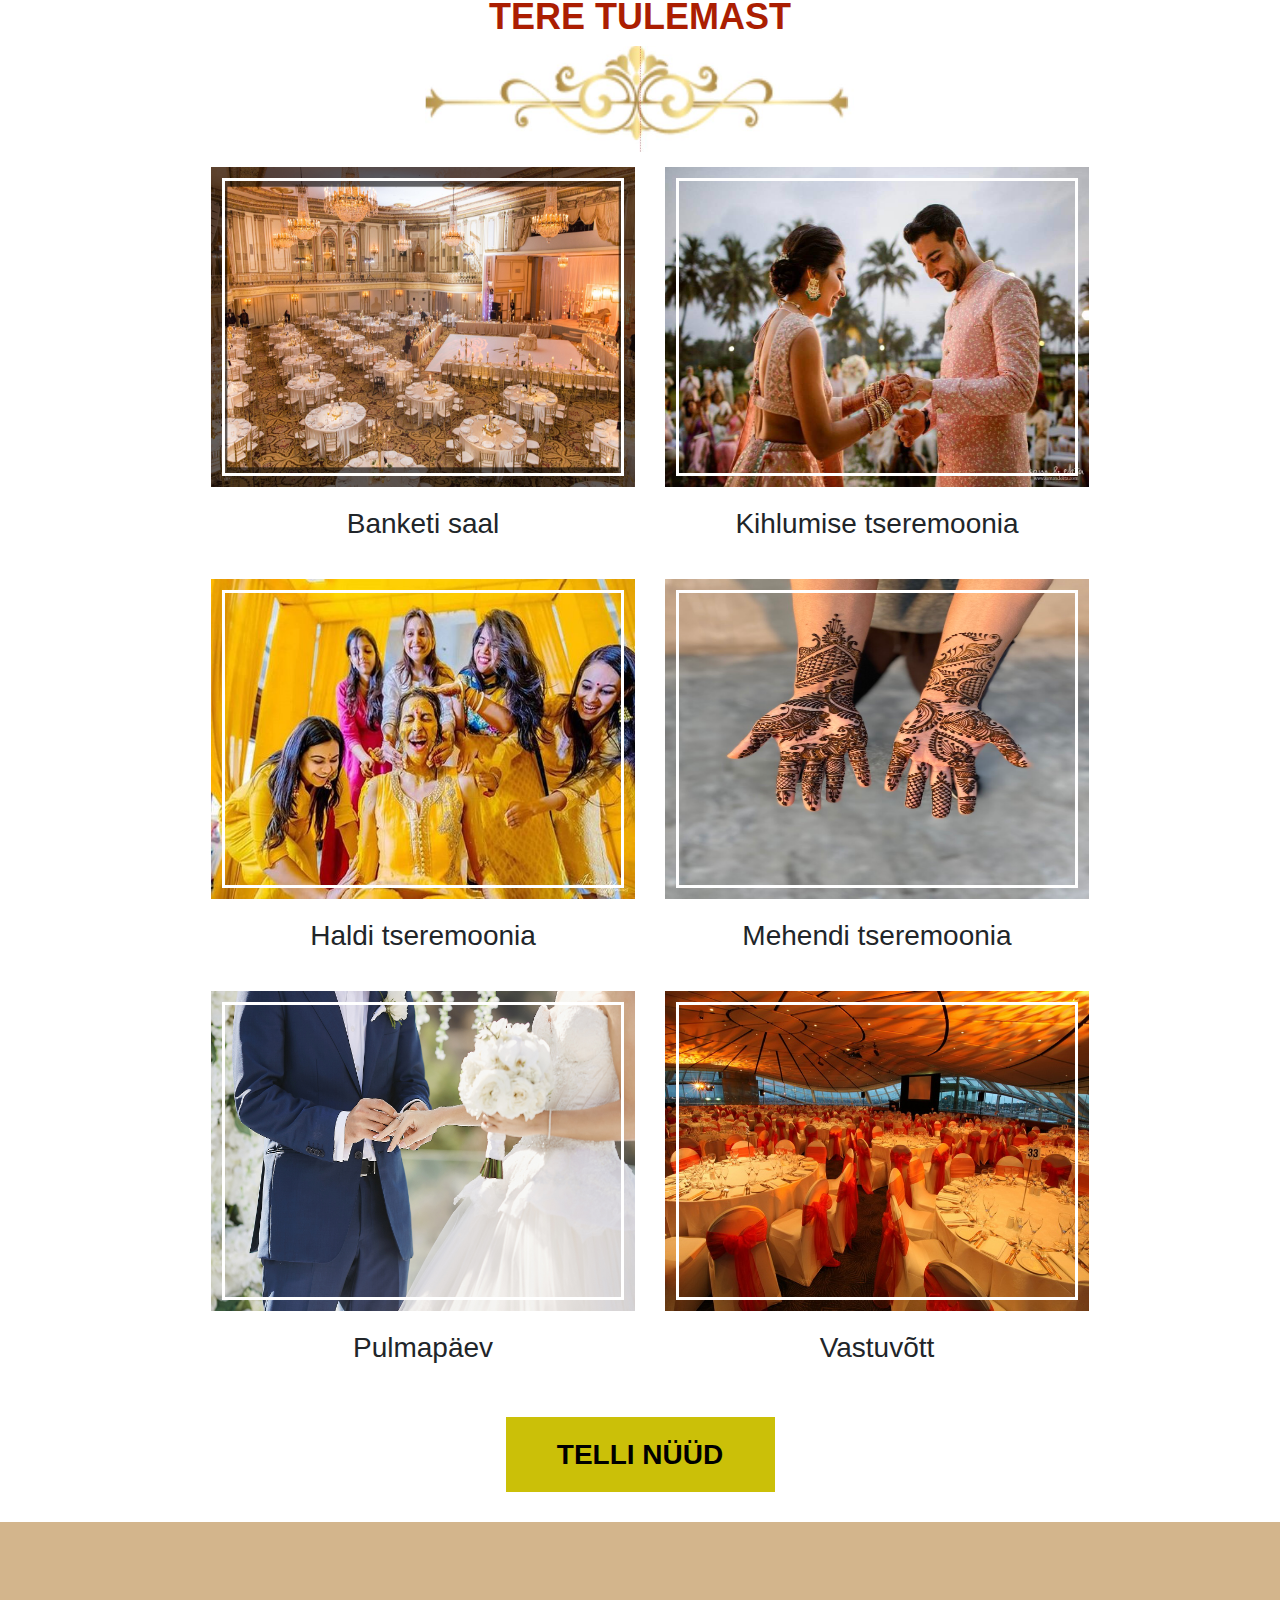
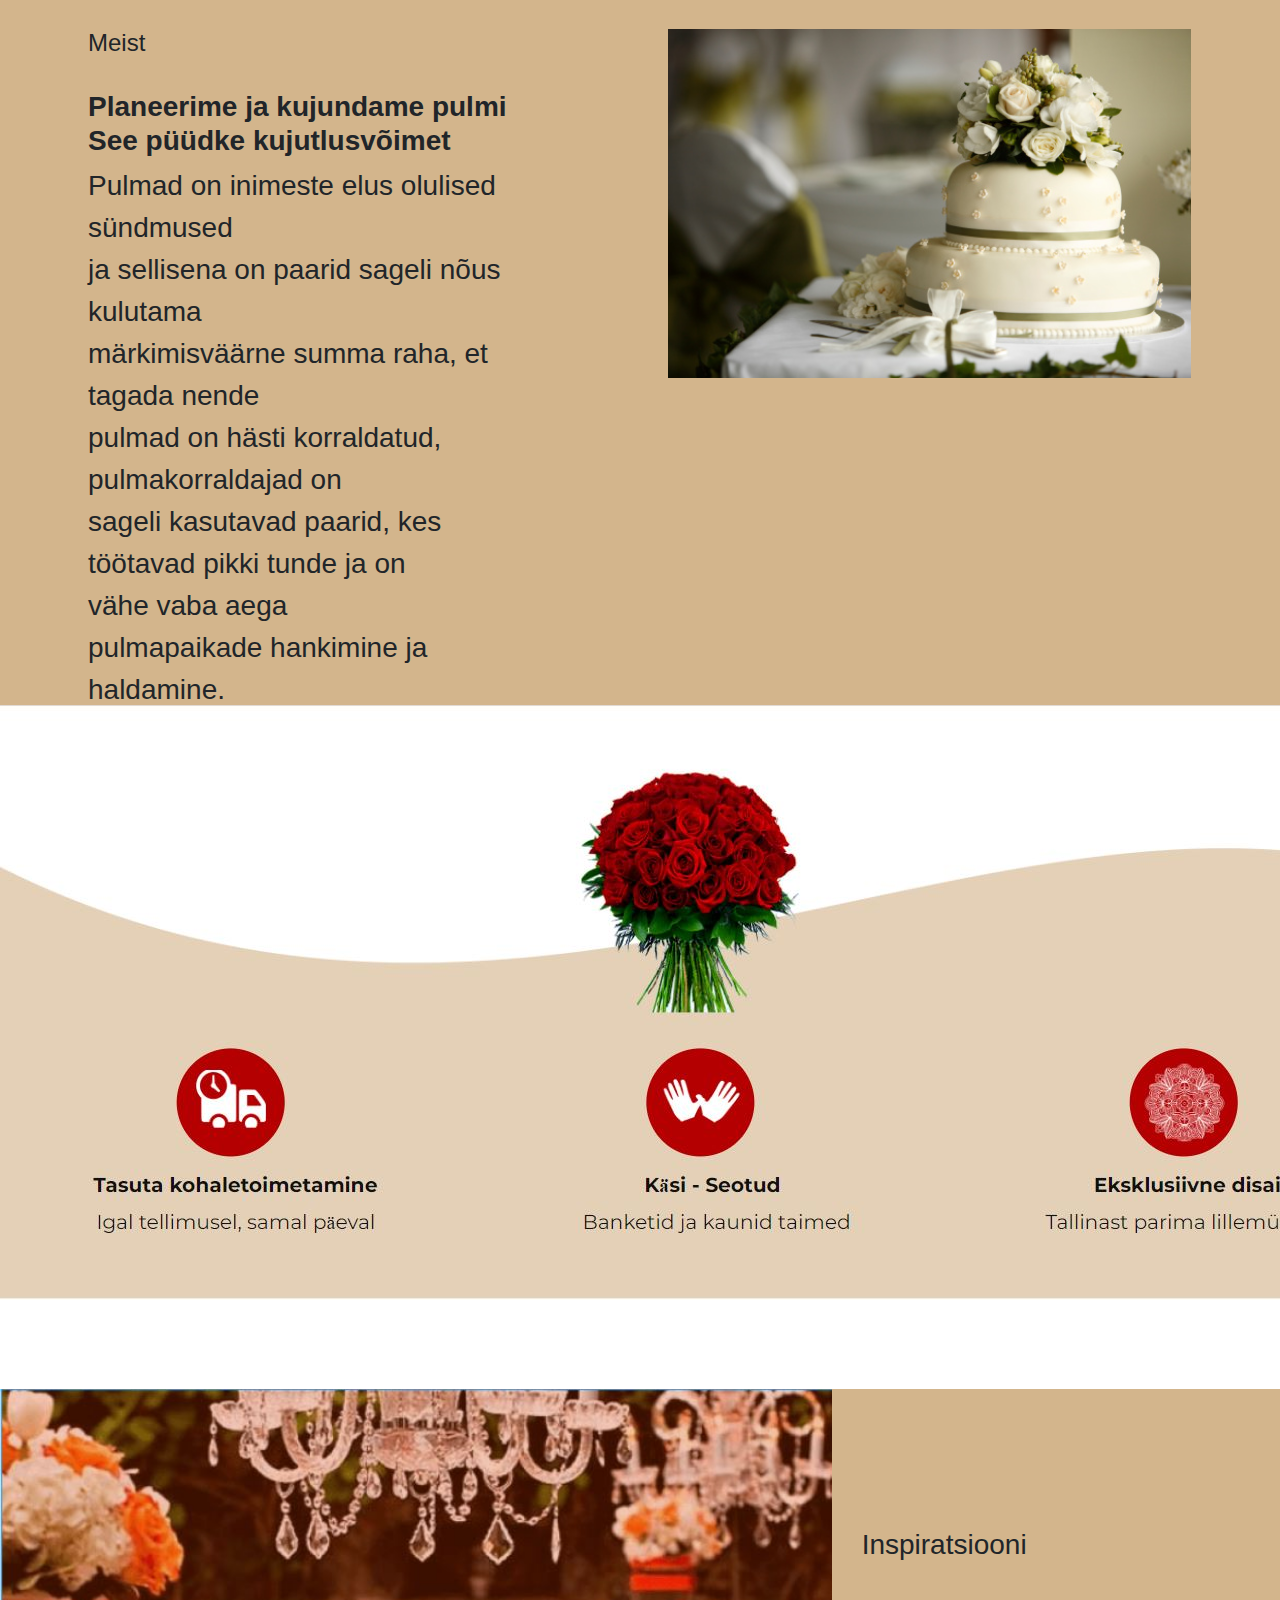
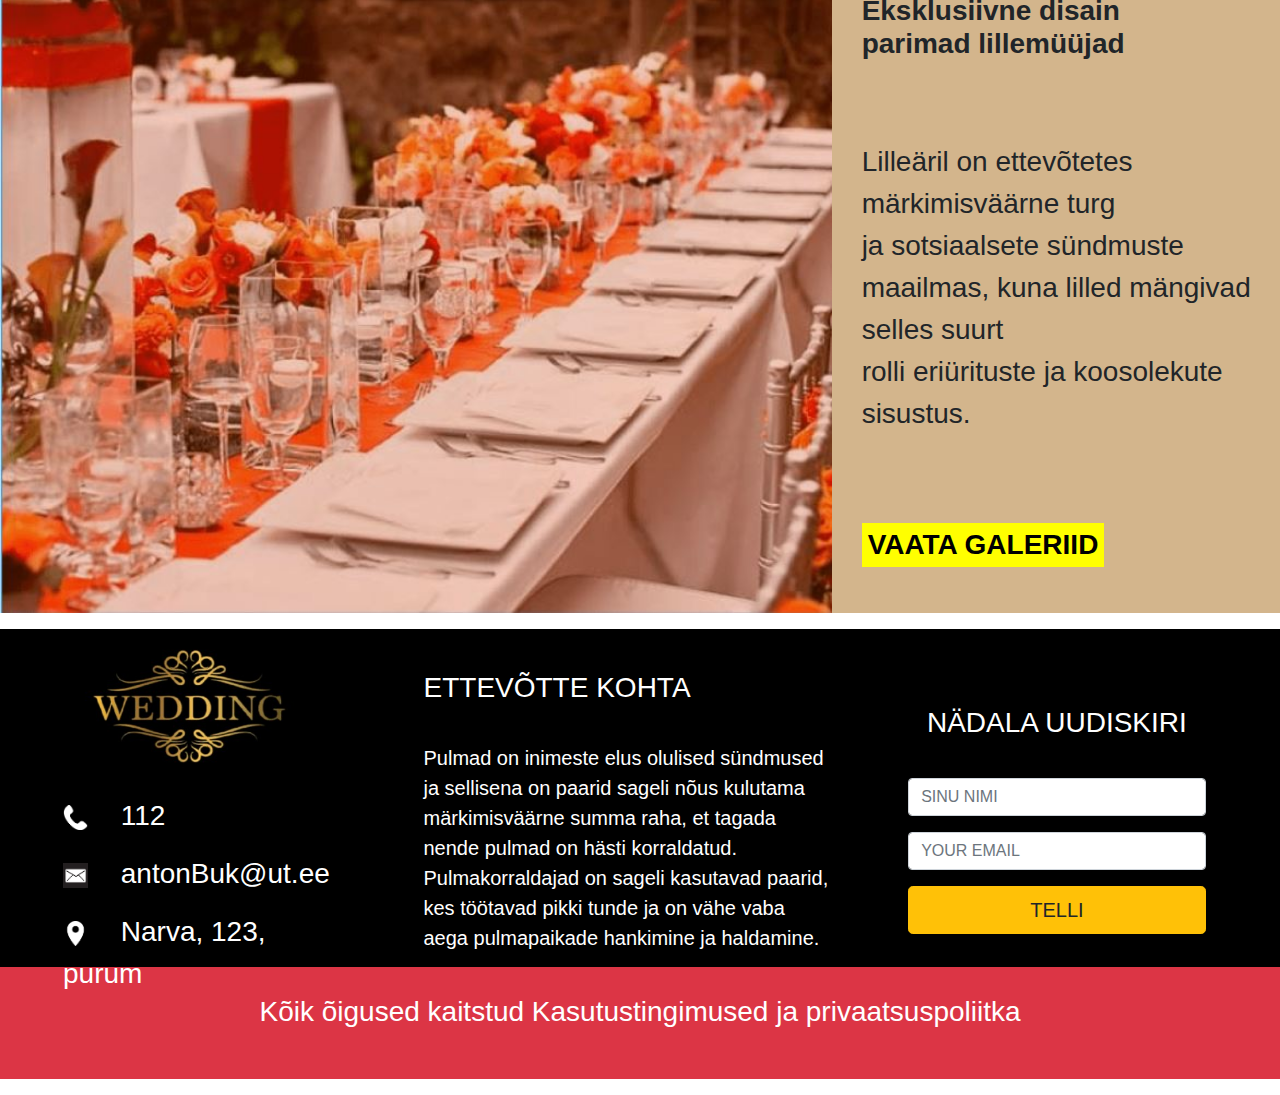
==== commit 4c1bb59c: "finishing touches and refactoring" ====
--- a/home.html
+++ b/home.html
@@ -176,5 +176,61 @@
         </div>
       </div>
     </div>
+   <!-- footer -->
+   <footer class="w-100 bg-dark my-3">
+    <div id="footer-must" class="w-100 h-75 mx-auto d-inline-block">
+      <div class="row h-100">
+        <div class="col-3 ml-5 my-auto text-left text-white">
+          <div class="col-12">
+            <p> <img id="footer-pilt" src="images/logo-black.jpg" class="img-fluid" /> </p>
+          </div>
+          <div class="col-12">
+            <p>
+              <img id="icon" src="images/phone.png" class="img-fluid" />
+              112
+            </p>
+          </div>
+          <div class="col-12">
+            <p>
+              <img id="icon" src="images/mail.jpg" class="img-fluid" />
+              antonBuk@ut.ee
+            </p>
+          </div>
+          <div class="col-12">
+            <p>
+              <img id="icon" src="images/location.png" class="img-fluid" />
+              Narva, 123, purum
+            </p>
+          </div>
+        </div>
+
+
+        <div class="col-4 ml-5 my-auto text-left text-white">
+          <h3 id="footer-pealkiri">ETTEVÕTTE KOHTA</h3>
+          <p style="font-size: 20px">Pulmad on inimeste elus olulised sündmused ja sellisena on paarid sageli nõus kulutama märkimisväärne summa
+            raha, et tagada nende pulmad on hästi korraldatud. Pulmakorraldajad on sageli kasutavad paarid, kes töötavad
+            pikki tunde ja on vähe vaba aega pulmapaikade hankimine ja haldamine.</p>
+        </div>
+        <div class="col-3 ml-5 my-auto text-center text-white">
+          <h3 id="footer-pealkiri">NÄDALA UUDISKIRI</h3>
+          <div class="input-group mb-3 text-center">
+            <input type="text" class="form-control" placeholder="SINU NIMI">
+          </div>
+          <div class="input-group mb-3 text-center">
+            <input type="text" class="form-control" placeholder="YOUR EMAIL">
+          </div>
+          <button type="button" class="btn btn-warning btn-lg btn-block">TELLI</button>
+        </div>
+      </div>
+    </div>
+
+    <div class="w-100 h-25 my-auto bg-danger text-center">
+      <div class="row h-100">
+        <div class="col-12 text-center text-white">
+          <p class="mt-4">Kõik õigused kaitstud Kasutustingimused ja privaatsuspoliitka</p>
+        </div>
+      </div>
+    </div>
+  </footer>
   </body>
 </html>
--- a/style.css
+++ b/style.css
@@ -71,11 +71,207 @@
   background-image: url("images/hands-2.jpg");
   background-size: 100% 300px;
   color: white;
-  width: 60%;
-  margin-left: 20%;
+  width: 100%;
+  height: auto;
 }
 .joon {
   width: 25%;
   height: 10px;
   background-color: white;
 }
+
+.presentation {
+  text-align: center;
+  border: 5px solid #ffff00;
+}
+
+.soodustus {
+  display: flex;
+  margin-top: 48px;
+  padding-top: 80px;
+  background-color: #cbc008;
+  text-align: center;
+  height: 209px;
+  padding-left: 155px;
+  padding-right: 25px;
+}
+
+.tereTulemast {
+  margin-top: 50px;
+  text-align: center;
+}
+
+.tereTulemast h2 {
+  color: #ab1e02;
+  font-size: 36px;
+}
+
+.tereTulemast img {
+  height: 106px;
+  width: 430px;
+}
+
+.võimalused {
+  display: flex;
+  flex-direction: row;
+  flex-wrap: wrap;
+  margin-left: 196px;
+  margin-right: 164px;
+}
+
+.võimalused div {
+  padding: 15px;
+  text-align: center;
+}
+
+.võimalused div img {
+  height: 320px;
+  width: 424px;
+  outline: 3px solid white;
+  outline-offset: -14px;
+}
+
+.võimalused div h1 {
+  padding-top: 20px;
+  font-size: 28px;
+}
+
+.võimalused h1 {
+  padding-top: 15px;
+}
+
+.telli {
+  margin-top: 30px;
+  margin-bottom: 30px;
+}
+
+.telli button {
+  display: block;
+  margin: 0 auto;
+  background-color: #cbc008;
+  height: 75px;
+  width: 269px;
+}
+
+.meistDescription {
+  background-color: rgba(211, 181, 140, 100);
+  height: 783px;
+  display: flex;
+}
+
+.kook {
+  padding-top: 107px;
+  padding-bottom: 107px;
+  margin-left: 151px;
+  margin-right: 89px;
+  width: 828px;
+  height: 569px;
+}
+
+.kook img {
+  min-width: 100%;
+}
+
+.tekst {
+  margin-left: 88px;
+  margin-top: 107px;
+}
+
+.lilled img {
+  min-width: 100%;
+  min-height: auto;
+  margin-bottom: 89px;
+}
+
+.inspiratsioon {
+  height: 824px;
+  background-color: rgba(211, 181, 140, 100);
+  display: flex;
+}
+
+.inspInfo {
+  padding-top: 139px;
+  padding-left: 30px;
+}
+
+.inspInfo h3,
+p {
+  font-size: 28px;
+}
+
+button {
+  border: none;
+}
+
+#sisu {
+  font-size: 20px;
+}
+
+#tekst {
+  text-align: center;
+  margin-bottom: 40px;
+}
+
+#pealkiri {
+  margin-top: 50px;
+  text-align: center;
+}
+
+#sisu img {
+  height: 500px;
+  width: 550px;
+  margin-right: 40px;
+}
+
+#kirjeldus p {
+  padding-bottom: 20px;
+  padding-top: 20px;
+  margin-right: 30%;
+}
+
+.col-lg-6,
+.col-lg-12,
+.card-title2,
+#footer-pealkiri {
+  padding-bottom: 30px;
+}
+
+.card1 {
+  background-color: #e3bb86;
+}
+
+.card-text1 {
+  color: #ab1e02;
+}
+
+hr {
+  width: 25%;
+  height: 10px;
+  background-color: white;
+}
+
+footer {
+  height: 450px;
+  font-size: larger;
+}
+
+#footer-must {
+  background-color: black;
+}
+
+footer #icon {
+  height: 25px;
+  width: 25px;
+  margin-right: 25px;
+}
+
+#footer-pilt {
+  height: 150px;
+  width: 300px;
+}
+
+#sisu-pilt {
+  height: 80px !important;
+  width: 300px !important;
+  margin-left: 2%;
+}
